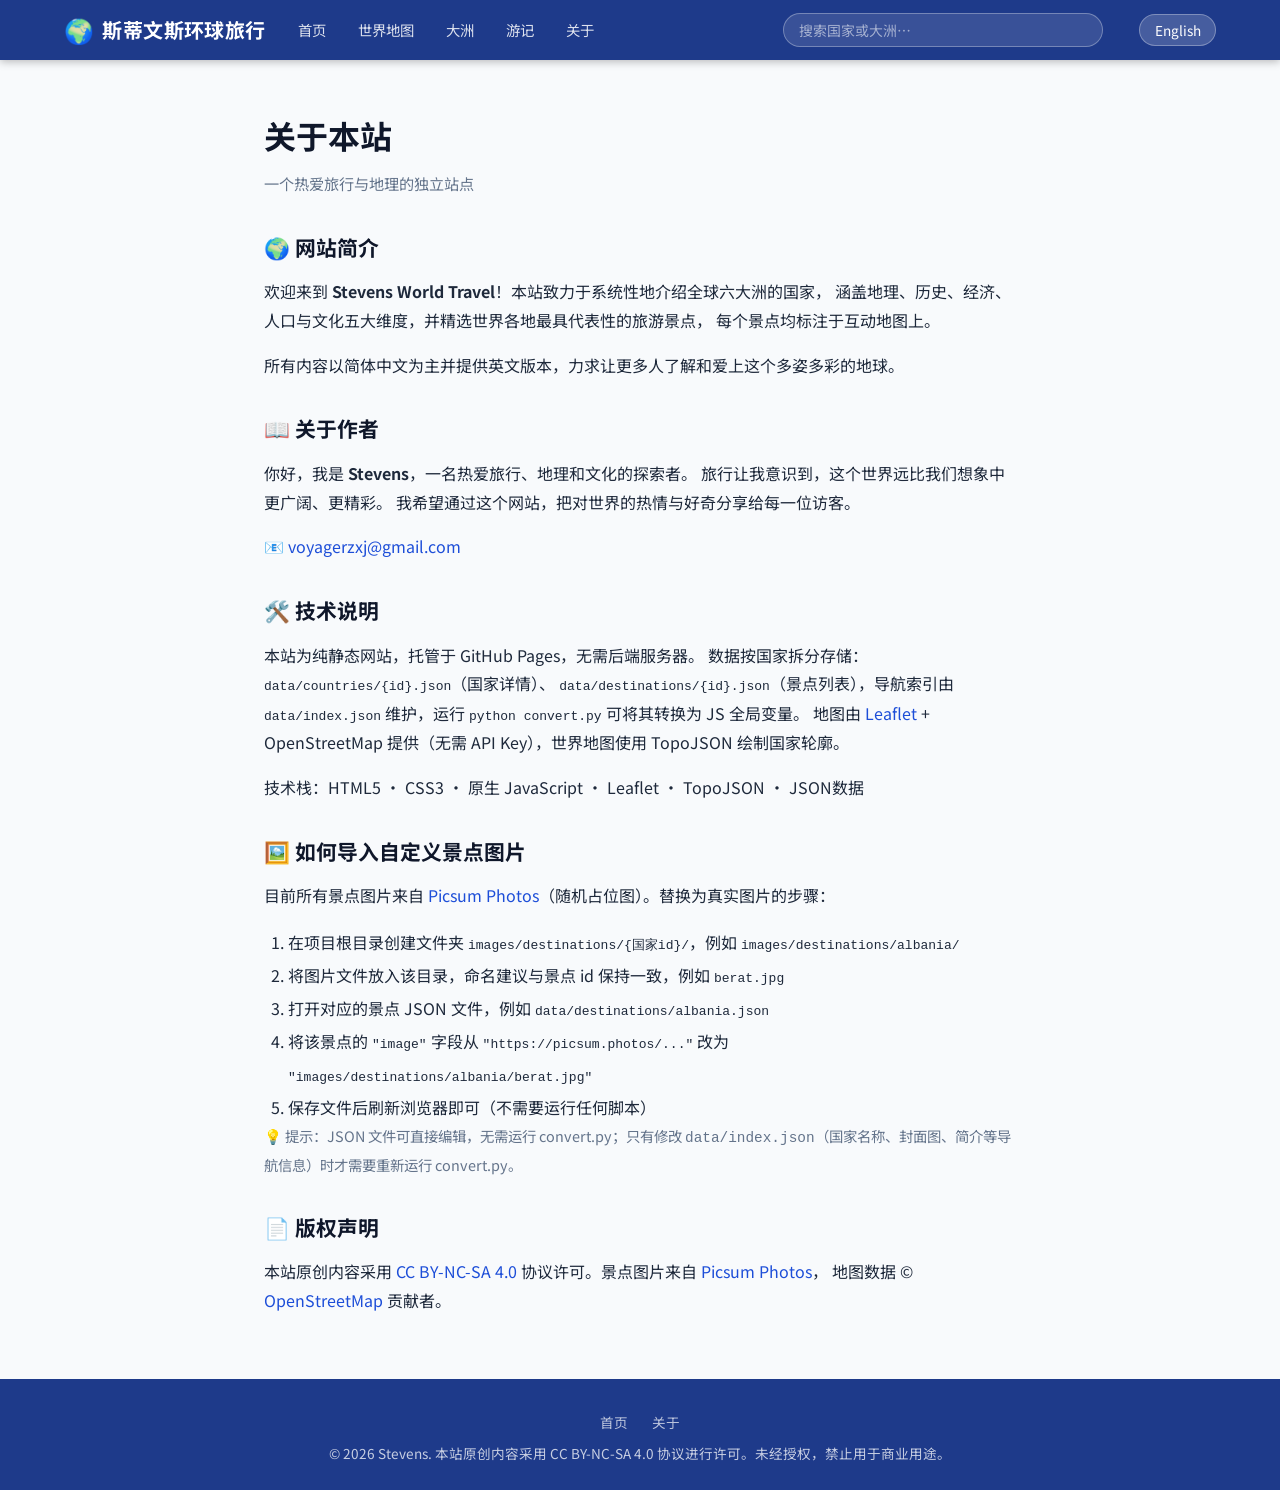
==== about.html @ 46a06a67 "Add Google Analytics 4 (G-HJWRL0D0HH) to all pages Co-Authored-By: Claude Sonnet 4.6 <noreply@anthro" ====
<!DOCTYPE html>
<html lang="zh-CN">
<head>
  <meta charset="UTF-8">
  <meta name="viewport" content="width=device-width, initial-scale=1.0">
  <title>关于 | About</title>
  <script async src="https://www.googletagmanager.com/gtag/js?id=G-HJWRL0D0HH"></script>
  <script>window.dataLayer=window.dataLayer||[];function gtag(){dataLayer.push(arguments);}gtag('js',new Date());gtag('config','G-HJWRL0D0HH');</script>
  <link rel="preconnect" href="https://fonts.googleapis.com">
  <link rel="preconnect" href="https://fonts.gstatic.com" crossorigin>
  <link href="https://fonts.googleapis.com/css2?family=Noto+Sans+SC:wght@400;600;700;800&display=swap" rel="stylesheet">
  <link rel="stylesheet" href="css/style.css">
</head>
<body data-page="about">

  <div id="site-header"></div>

  <main>
    <div id="about-content"></div>
  </main>

  <div id="site-footer"></div>

  <script src="data/index.js"></script>
  <script src="data/coords.js"></script>
  <script src="js/app.js"></script>
  <script>
  document.addEventListener('DOMContentLoaded', () => {
    const zh = localStorage.getItem('sv-lang') !== 'en';
    document.getElementById('about-content').innerHTML = zh ? `
      <div class="about-section">
        <img class="about-avatar"
             src="https://picsum.photos/seed/about-avatar/240/240"
             alt="Stevens" onerror="this.style.display='none'">
        <h1>关于本站</h1>
        <p style="color:#64748b;font-size:.95rem">一个热爱旅行与地理的独立站点</p>

        <h2>🌍 网站简介</h2>
        <p>欢迎来到 <strong>Stevens World Travel</strong>！本站致力于系统性地介绍全球六大洲的国家，
        涵盖地理、历史、经济、人口与文化五大维度，并精选世界各地最具代表性的旅游景点，
        每个景点均标注于互动地图上。</p>
        <p>所有内容以简体中文为主并提供英文版本，力求让更多人了解和爱上这个多姿多彩的地球。</p>

        <h2>📖 关于作者</h2>
        <p>你好，我是 <strong>Stevens</strong>，一名热爱旅行、地理和文化的探索者。
        旅行让我意识到，这个世界远比我们想象中更广阔、更精彩。
        我希望通过这个网站，把对世界的热情与好奇分享给每一位访客。</p>
        <p>📧 <a href="mailto:voyagerzxj@gmail.com" style="color:#1d4ed8">voyagerzxj@gmail.com</a></p>

        <h2>🛠️ 技术说明</h2>
        <p>本站为纯静态网站，托管于 GitHub Pages，无需后端服务器。
        数据按国家拆分存储：<code>data/countries/{id}.json</code>（国家详情）、
        <code>data/destinations/{id}.json</code>（景点列表），导航索引由
        <code>data/index.json</code> 维护，运行 <code>python convert.py</code>
        可将其转换为 JS 全局变量。
        地图由 <a href="https://leafletjs.com" target="_blank" style="color:#1d4ed8">Leaflet</a>
        + OpenStreetMap 提供（无需 API Key），世界地图使用 TopoJSON 绘制国家轮廓。</p>
        <p>技术栈：HTML5 · CSS3 · 原生 JavaScript · Leaflet · TopoJSON · JSON数据</p>

        <h2>🖼️ 如何导入自定义景点图片</h2>
        <p>目前所有景点图片来自 <a href="https://picsum.photos" target="_blank" style="color:#1d4ed8">Picsum Photos</a>（随机占位图）。替换为真实图片的步骤：</p>
        <ol style="padding-left:1.5rem;color:#1e293b;line-height:2">
          <li>在项目根目录创建文件夹 <code>images/destinations/{国家id}/</code>，例如 <code>images/destinations/albania/</code></li>
          <li>将图片文件放入该目录，命名建议与景点 id 保持一致，例如 <code>berat.jpg</code></li>
          <li>打开对应的景点 JSON 文件，例如 <code>data/destinations/albania.json</code></li>
          <li>将该景点的 <code>"image"</code> 字段从 <code>"https://picsum.photos/..."</code> 改为 <code>"images/destinations/albania/berat.jpg"</code></li>
          <li>保存文件后刷新浏览器即可（不需要运行任何脚本）</li>
        </ol>
        <p style="color:#64748b;font-size:.9rem">💡 提示：JSON 文件可直接编辑，无需运行 convert.py；只有修改 <code>data/index.json</code>（国家名称、封面图、简介等导航信息）时才需要重新运行 convert.py。</p>

        <h2>📄 版权声明</h2>
        <p>本站原创内容采用
        <a href="https://creativecommons.org/licenses/by-nc-sa/4.0/deed.zh" target="_blank" style="color:#1d4ed8">CC BY-NC-SA 4.0</a>
        协议许可。景点图片来自
        <a href="https://picsum.photos" target="_blank" style="color:#1d4ed8">Picsum Photos</a>，
        地图数据 © <a href="https://www.openstreetmap.org/copyright" target="_blank" style="color:#1d4ed8">OpenStreetMap</a> 贡献者。</p>
      </div>` : `
      <div class="about-section">
        <img class="about-avatar"
             src="https://picsum.photos/seed/about-avatar/240/240"
             alt="Stevens" onerror="this.style.display='none'">
        <h1>About This Site</h1>
        <p style="color:#64748b;font-size:.95rem">An independent site for travel and geography enthusiasts</p>

        <h2>🌍 About the Site</h2>
        <p>Welcome to <strong>Stevens World Travel</strong>! This site covers countries across all six continents,
        exploring geography, history, economy, demographics and culture, and curating iconic tourist destinations
        — each pinned on an interactive map.</p>
        <p>All content is in Simplified Chinese (default) with an English toggle.</p>

        <h2>📖 About the Author</h2>
        <p>Hi, I'm <strong>Stevens</strong>, passionate about travel, geography and world cultures.
        Through this site I hope to share my curiosity about the world with every visitor.</p>
        <p>📧 <a href="mailto:voyagerzxj@gmail.com" style="color:#1d4ed8">voyagerzxj@gmail.com</a></p>

        <h2>🛠️ Technical Notes</h2>
        <p>A fully static website on GitHub Pages. Data is split per country:
        <code>data/countries/{id}.json</code> (country detail) and
        <code>data/destinations/{id}.json</code> (destination lists).
        The navigation index lives in <code>data/index.json</code>; run
        <code>python convert.py</code> to regenerate <code>data/index.js</code>.
        Maps powered by <a href="https://leafletjs.com" target="_blank" style="color:#1d4ed8">Leaflet</a>
        + OpenStreetMap (no API key required). World map uses TopoJSON country polygons.</p>
        <p>Stack: HTML5 · CSS3 · Vanilla JS · Leaflet · TopoJSON · JSON data</p>

        <h2>🖼️ How to Add Custom Destination Images</h2>
        <p>Currently all images use <a href="https://picsum.photos" target="_blank" style="color:#1d4ed8">Picsum Photos</a> placeholders. To replace them:</p>
        <ol style="padding-left:1.5rem;color:#1e293b;line-height:2">
          <li>Create <code>images/destinations/{country-id}/</code>, e.g. <code>images/destinations/albania/</code></li>
          <li>Place image files there, named after the destination id, e.g. <code>berat.jpg</code></li>
          <li>Open the destination JSON file, e.g. <code>data/destinations/albania.json</code></li>
          <li>Change the <code>"image"</code> field from <code>"https://picsum.photos/..."</code> to <code>"images/destinations/albania/berat.jpg"</code></li>
          <li>Save and refresh — no script needed</li>
        </ol>
        <p style="color:#64748b;font-size:.9rem">💡 Tip: destination JSON files can be edited directly without running any script. Only <code>data/index.json</code> changes (country names, cover images, briefs) require re-running <code>python convert.py</code>.</p>

        <h2>📄 License</h2>
        <p>Original content licensed under
        <a href="https://creativecommons.org/licenses/by-nc-sa/4.0/" target="_blank" style="color:#1d4ed8">CC BY-NC-SA 4.0</a>.
        Images from <a href="https://picsum.photos" target="_blank" style="color:#1d4ed8">Picsum Photos</a>.
        Map data © <a href="https://www.openstreetmap.org/copyright" target="_blank" style="color:#1d4ed8">OpenStreetMap</a> contributors.</p>
      </div>`;
  });
  </script>
</body>
</html>
---- css/style.css ----
/* ============================
   CSS Custom Properties
   ============================ */
:root {
  --primary:    #1d4ed8;
  --primary-dk: #1e3a8a;
  --accent:     #f59e0b;
  --green:      #059669;
  --bg:         #f8fafc;
  --bg-card:    #ffffff;
  --text:       #0f172a;
  --text-muted: #64748b;
  --border:     #e2e8f0;
  --shadow:     0 2px 12px rgba(0,0,0,.08);
  --shadow-lg:  0 8px 32px rgba(0,0,0,.14);
  --radius:     12px;
  --radius-sm:  8px;
  --transition: .2s ease;
  --max-w:      1200px;
  --font-sans:  'Noto Sans SC', -apple-system, BlinkMacSystemFont, 'Segoe UI', sans-serif;
}

/* ============================
   Reset & Base
   ============================ */
*, *::before, *::after { box-sizing: border-box; margin: 0; padding: 0; }

html { scroll-behavior: smooth; }

body {
  font-family: var(--font-sans);
  background: var(--bg);
  color: var(--text);
  line-height: 1.7;
  min-height: 100vh;
  display: flex;
  flex-direction: column;
}

a { color: inherit; text-decoration: none; }

img { display: block; max-width: 100%; }

/* ============================
   Header & Nav
   ============================ */
.site-header {
  background: var(--primary-dk);
  color: #fff;
  position: sticky;
  top: 0;
  z-index: 1000;
  box-shadow: 0 2px 8px rgba(0,0,0,.25);
}

.nav-inner {
  max-width: var(--max-w);
  margin: 0 auto;
  padding: 0 1.5rem;
  height: 60px;
  display: flex;
  align-items: center;
  gap: 1.5rem;
}

.nav-logo {
  font-size: 1.25rem;
  font-weight: 700;
  letter-spacing: .02em;
  white-space: nowrap;
  display: flex;
  align-items: center;
  gap: .5rem;
}

.nav-logo .logo-icon { font-size: 1.5rem; }

.nav-links {
  display: flex;
  gap: 1rem;
  list-style: none;
  flex: 1;
}

.nav-links a {
  color: rgba(255,255,255,.85);
  font-size: .9rem;
  padding: .25rem .5rem;
  border-radius: 6px;
  transition: all var(--transition);
}

.nav-links a:hover { background: rgba(255,255,255,.15); color: #fff; }

.nav-actions { display: flex; align-items: center; gap: .75rem; margin-left: auto; }

.lang-btn {
  background: rgba(255,255,255,.18);
  border: 1px solid rgba(255,255,255,.3);
  color: #fff;
  padding: .3rem .9rem;
  border-radius: 20px;
  cursor: pointer;
  font-size: .85rem;
  font-family: var(--font-sans);
  transition: all var(--transition);
}

.lang-btn:hover { background: rgba(255,255,255,.3); }

/* ============================
   Main Content
   ============================ */
main { flex: 1; }

.container {
  max-width: var(--max-w);
  margin: 0 auto;
  padding: 0 1.5rem;
}

/* ============================
   Hero Banner
   ============================ */
.hero {
  position: relative;
  height: 480px;
  display: flex;
  align-items: center;
  justify-content: center;
  text-align: center;
  overflow: hidden;
  color: #fff;
}

.hero-img {
  position: absolute;
  inset: 0;
  width: 100%;
  height: 100%;
  object-fit: cover;
  filter: brightness(.55);
}

.hero-content {
  position: relative;
  z-index: 1;
  padding: 1rem 2rem;
}

.hero-content h1 {
  font-size: clamp(2rem, 5vw, 3.5rem);
  font-weight: 800;
  text-shadow: 0 2px 12px rgba(0,0,0,.4);
  margin-bottom: .5rem;
}

.hero-content p {
  font-size: clamp(1rem, 2vw, 1.25rem);
  opacity: .9;
  max-width: 680px;
  text-shadow: 0 1px 6px rgba(0,0,0,.4);
}

.hero-small { height: 320px; }
.hero-small .hero-content h1 { font-size: clamp(1.6rem, 4vw, 2.5rem); }

/* ============================
   Section Title
   ============================ */
.section { padding: 3rem 0; }
.section-title {
  font-size: 1.75rem;
  font-weight: 700;
  margin-bottom: 1.75rem;
  position: relative;
  padding-left: 1rem;
}
.section-title::before {
  content: '';
  position: absolute;
  left: 0; top: .2em;
  width: 4px; height: 1em;
  background: var(--primary);
  border-radius: 2px;
}

/* ============================
   Cards Grid
   ============================ */
.grid { display: grid; gap: 1.5rem; }
.grid-2 { grid-template-columns: repeat(auto-fill, minmax(280px, 1fr)); }
.grid-3 { grid-template-columns: repeat(auto-fill, minmax(320px, 1fr)); }
.grid-4 { grid-template-columns: repeat(auto-fill, minmax(240px, 1fr)); }

/* ============================
   Continent / Country Card
   ============================ */
.card {
  background: var(--bg-card);
  border-radius: var(--radius);
  overflow: hidden;
  box-shadow: var(--shadow);
  transition: transform var(--transition), box-shadow var(--transition);
  cursor: pointer;
  display: flex;
  flex-direction: column;
}

.card:hover {
  transform: translateY(-4px);
  box-shadow: var(--shadow-lg);
}

.card-img {
  width: 100%;
  height: 180px;
  object-fit: cover;
  background: #cbd5e1;
}

.card-body {
  padding: 1.1rem 1.25rem 1.25rem;
  flex: 1;
  display: flex;
  flex-direction: column;
  gap: .4rem;
}

.card-title {
  font-size: 1.15rem;
  font-weight: 700;
  display: flex;
  align-items: center;
  gap: .45rem;
}

.card-subtitle {
  font-size: .82rem;
  color: var(--text-muted);
}

.card-desc {
  font-size: .9rem;
  color: var(--text-muted);
  line-height: 1.6;
  flex: 1;
}

.card-stats {
  display: flex;
  gap: .75rem;
  flex-wrap: wrap;
  margin-top: .5rem;
}

.stat-badge {
  background: #eff6ff;
  color: var(--primary);
  font-size: .78rem;
  padding: .2rem .65rem;
  border-radius: 20px;
  font-weight: 600;
}

.card-footer {
  padding: .75rem 1.25rem;
  border-top: 1px solid var(--border);
  background: #f8fafc;
  font-size: .82rem;
  color: var(--primary);
  font-weight: 600;
  display: flex;
  align-items: center;
  justify-content: space-between;
}

.card-footer .arrow { transition: transform var(--transition); }
.card:hover .arrow { transform: translateX(4px); }

/* ============================
   Country Page Specifics
   ============================ */
.country-header {
  background: var(--primary-dk);
  color: #fff;
  padding: 2.5rem 0 2rem;
}

.country-header-inner {
  max-width: var(--max-w);
  margin: 0 auto;
  padding: 0 1.5rem;
}

.country-flag { font-size: 4rem; line-height: 1; margin-bottom: .5rem; }

.country-header h1 {
  font-size: 2.4rem;
  font-weight: 800;
  margin-bottom: .25rem;
}

.country-meta {
  display: flex;
  flex-wrap: wrap;
  gap: 1.5rem;
  margin-top: 1rem;
  font-size: .9rem;
  opacity: .85;
}

.country-meta span { display: flex; align-items: center; gap: .4rem; }

.quick-facts {
  display: grid;
  grid-template-columns: repeat(auto-fill, minmax(180px, 1fr));
  gap: 1rem;
  margin: 1.5rem 0 2rem;
}

.fact-item {
  background: var(--bg-card);
  border: 1px solid var(--border);
  border-radius: var(--radius-sm);
  padding: .9rem 1.1rem;
}

.fact-label {
  font-size: .75rem;
  color: var(--text-muted);
  text-transform: uppercase;
  letter-spacing: .05em;
  margin-bottom: .25rem;
}

.fact-value { font-size: .95rem; font-weight: 600; }

/* ============================
   Tabs
   ============================ */
.tabs { border-bottom: 2px solid var(--border); display: flex; gap: 0; flex-wrap: wrap; }

.tab-btn {
  background: none;
  border: none;
  border-bottom: 2px solid transparent;
  margin-bottom: -2px;
  padding: .75rem 1.25rem;
  font-size: .95rem;
  font-family: var(--font-sans);
  color: var(--text-muted);
  cursor: pointer;
  transition: all var(--transition);
  font-weight: 500;
}

.tab-btn:hover { color: var(--primary); }
.tab-btn.active { color: var(--primary); border-bottom-color: var(--primary); font-weight: 700; }

.tab-panel { display: none; padding: 2rem 0; }
.tab-panel.active { display: block; }

.info-text {
  font-size: 1.02rem;
  line-height: 1.85;
  color: #1e293b;
  max-width: 820px;
}

/* ============================
   Map
   ============================ */
.map-section { }

.map-container {
  height: 420px;
  border-radius: var(--radius);
  overflow: hidden;
  border: 1px solid var(--border);
  box-shadow: var(--shadow);
  background: #e8f4f8;
  isolation: isolate;
}

/* Leaflet popup tweak */
.leaflet-popup-content-wrapper {
  border-radius: 10px !important;
  box-shadow: 0 4px 16px rgba(0,0,0,.18) !important;
}

.leaflet-popup-content { margin: 10px 12px !important; }

@media (max-width: 600px) {
  .map-container { height: 280px; }
}

/* ============================
   Subdivision Grid
   ============================ */
.subdivision-grid { display: grid; grid-template-columns: repeat(auto-fill, minmax(150px, 1fr)); gap: 1rem; }

.sub-card {
  background: var(--bg-card);
  border: 1px solid var(--border);
  border-radius: var(--radius-sm);
  padding: 1rem;
  text-align: center;
  cursor: pointer;
  transition: all var(--transition);
}

.sub-card:hover { border-color: var(--primary); background: #eff6ff; transform: translateY(-2px); }
.sub-card .emoji { font-size: 2rem; display: block; margin-bottom: .5rem; }
.sub-card .sub-name { font-size: .9rem; font-weight: 600; }

/* ============================
   Destination Cards
   ============================ */
.dest-card {
  background: var(--bg-card);
  border-radius: var(--radius);
  overflow: hidden;
  box-shadow: var(--shadow);
  transition: transform var(--transition), box-shadow var(--transition);
  display: flex;
  flex-direction: column;
}

.dest-card:hover { transform: translateY(-4px); box-shadow: var(--shadow-lg); }

.dest-img {
  width: 100%;
  height: 200px;
  object-fit: cover;
  background: linear-gradient(135deg, #cbd5e1, #94a3b8);
}

.dest-body { padding: 1.1rem 1.25rem 1.25rem; flex: 1; display: flex; flex-direction: column; gap: .5rem; }

.dest-title { font-size: 1.1rem; font-weight: 700; }

.dest-location {
  font-size: .8rem;
  color: var(--primary);
  font-weight: 600;
  display: flex;
  align-items: center;
  gap: .3rem;
}

.dest-desc { font-size: .88rem; color: var(--text-muted); line-height: 1.65; flex: 1; }

.dest-tags { display: flex; flex-wrap: wrap; gap: .4rem; margin-top: auto; padding-top: .75rem; }

.tag {
  font-size: .75rem;
  background: #f0fdf4;
  color: var(--green);
  border: 1px solid #bbf7d0;
  padding: .15rem .55rem;
  border-radius: 20px;
  font-weight: 500;
}

/* ============================
   Filter Bar
   ============================ */
.filter-bar {
  display: flex;
  flex-wrap: wrap;
  gap: .6rem;
  padding: 1.25rem 0;
  border-bottom: 1px solid var(--border);
  margin-bottom: 1.75rem;
}

.filter-btn {
  background: var(--bg-card);
  border: 1px solid var(--border);
  color: var(--text);
  padding: .4rem 1rem;
  border-radius: 20px;
  cursor: pointer;
  font-size: .87rem;
  font-family: var(--font-sans);
  transition: all var(--transition);
}

.filter-btn:hover { border-color: var(--primary); color: var(--primary); }
.filter-btn.active { background: var(--primary); color: #fff; border-color: var(--primary); }

/* ============================
   CTA Buttons
   ============================ */
.btn {
  display: inline-flex;
  align-items: center;
  gap: .5rem;
  padding: .65rem 1.5rem;
  border-radius: 8px;
  font-size: .95rem;
  font-weight: 600;
  font-family: var(--font-sans);
  cursor: pointer;
  border: 2px solid transparent;
  transition: all var(--transition);
}

.btn-primary { background: var(--primary); color: #fff; }
.btn-primary:hover { background: var(--primary-dk); }

.btn-outline { background: transparent; color: var(--primary); border-color: var(--primary); }
.btn-outline:hover { background: var(--primary); color: #fff; }

.btn-accent { background: var(--accent); color: #fff; }
.btn-accent:hover { background: #d97706; }

/* ============================
   Breadcrumb
   ============================ */
.breadcrumb {
  display: flex;
  align-items: center;
  gap: .5rem;
  font-size: .87rem;
  color: var(--text-muted);
  padding: 1rem 0;
  flex-wrap: wrap;
}

.breadcrumb a { color: var(--primary); }
.breadcrumb a:hover { text-decoration: underline; }
.breadcrumb .sep { opacity: .5; }

/* ============================
   Stats Strip
   ============================ */
.stats-strip {
  background: var(--primary);
  color: #fff;
  padding: 2rem 0;
}

.stats-inner {
  max-width: var(--max-w);
  margin: 0 auto;
  padding: 0 1.5rem;
  display: flex;
  justify-content: center;
  gap: 4rem;
  flex-wrap: wrap;
  text-align: center;
}

.stat-item .num { font-size: 2.2rem; font-weight: 800; }
.stat-item .lbl { font-size: .9rem; opacity: .85; margin-top: .25rem; }

/* ============================
   About Page
   ============================ */
.about-section { max-width: 800px; margin: 0 auto; padding: 3rem 1.5rem; }
.about-avatar {
  width: 120px;
  height: 120px;
  border-radius: 50%;
  object-fit: cover;
  border: 4px solid var(--primary);
  margin-bottom: 1.5rem;
}
.about-section h1 { font-size: 2rem; margin-bottom: .5rem; }
.about-section h2 { font-size: 1.3rem; margin: 2rem 0 .75rem; }
.about-section p { margin-bottom: 1rem; color: #1e293b; line-height: 1.8; }

/* ============================
   Footer
   ============================ */
.site-footer {
  background: var(--primary-dk);
  color: rgba(255,255,255,.75);
  padding: 2rem 0;
  margin-top: auto;
}

.footer-inner {
  max-width: var(--max-w);
  margin: 0 auto;
  padding: 0 1.5rem;
  display: flex;
  flex-direction: column;
  align-items: center;
  gap: .5rem;
  text-align: center;
  font-size: .85rem;
}

.footer-links { display: flex; gap: 1.5rem; flex-wrap: wrap; justify-content: center; }
.footer-links a { color: rgba(255,255,255,.7); transition: color var(--transition); }
.footer-links a:hover { color: #fff; }

/* ============================
   Loading / Empty State
   ============================ */
.loading {
  display: flex;
  flex-direction: column;
  align-items: center;
  justify-content: center;
  padding: 4rem 1rem;
  color: var(--text-muted);
  gap: 1rem;
}

.spinner {
  width: 40px;
  height: 40px;
  border: 3px solid var(--border);
  border-top-color: var(--primary);
  border-radius: 50%;
  animation: spin .7s linear infinite;
}

@keyframes spin { to { transform: rotate(360deg); } }

.empty {
  text-align: center;
  padding: 4rem 1rem;
  color: var(--text-muted);
  font-size: 1.05rem;
}

/* ============================
   Utility
   ============================ */
.mt-1 { margin-top: .5rem; }
.mt-2 { margin-top: 1rem; }
.mt-3 { margin-top: 1.5rem; }
.mb-2 { margin-bottom: 1rem; }
.mb-3 { margin-bottom: 1.5rem; }
.flex { display: flex; }
.flex-wrap { flex-wrap: wrap; }
.gap-1 { gap: .5rem; }
.gap-2 { gap: 1rem; }
.items-center { align-items: center; }
.text-muted { color: var(--text-muted); }
.text-sm { font-size: .87rem; }
.font-bold { font-weight: 700; }
.hidden { display: none !important; }

/* ============================
   Search
   ============================ */
.nav-search {
  flex: 1;
  max-width: 320px;
  margin: 0 .75rem;
}

.search-wrap {
  position: relative;
}

.search-input {
  width: 100%;
  padding: .38rem .9rem;
  border-radius: 20px;
  border: 1px solid rgba(255,255,255,.3);
  background: rgba(255,255,255,.12);
  color: #fff;
  font-family: var(--font-sans);
  font-size: .87rem;
  outline: none;
  transition: all var(--transition);
}

.search-input::placeholder { color: rgba(255,255,255,.55); }
.search-input:focus {
  background: rgba(255,255,255,.22);
  border-color: rgba(255,255,255,.6);
}

.search-drop {
  display: none;
  position: absolute;
  top: calc(100% + 6px);
  left: 0;
  right: 0;
  background: #fff;
  border-radius: var(--radius-sm);
  box-shadow: var(--shadow-lg);
  overflow: hidden;
  z-index: 2000;
  border: 1px solid var(--border);
}

.search-drop.open { display: block; }

.search-item {
  display: flex;
  align-items: center;
  gap: .75rem;
  padding: .65rem 1rem;
  color: var(--text);
  text-decoration: none;
  transition: background var(--transition);
  border-bottom: 1px solid var(--border);
}

.search-item:last-child { border-bottom: none; }
.search-item:hover { background: #f0f4ff; }

.search-icon { font-size: 1.25rem; line-height: 1; flex-shrink: 0; }

.search-text { display: flex; flex-direction: column; gap: .1rem; }

.search-primary { font-size: .9rem; font-weight: 600; color: var(--text); }
.search-secondary { font-size: .77rem; color: var(--text-muted); }

.search-no-result { padding: .75rem 1rem; color: var(--text-muted); font-size: .87rem; }

/* Hero search */
.hero-search-wrap {
  margin-top: 1.5rem;
  max-width: 520px;
  margin-left: auto;
  margin-right: auto;
}

.hero-search .search-input {
  font-size: 1rem;
  padding: .65rem 1.25rem;
  background: rgba(255,255,255,.18);
  border: 2px solid rgba(255,255,255,.5);
}

.hero-search .search-input:focus {
  background: rgba(255,255,255,.28);
  border-color: rgba(255,255,255,.9);
}

.hero-search .search-drop {
  top: calc(100% + 8px);
}

/* ============================
   World Map
   ============================ */
.world-map-section {
  padding: 2.5rem 0 0;
}

.world-map-section .container { padding-bottom: 1rem; }

.world-map-container {
  width: 100%;
  height: 480px;
  background: #c8dff0;
  border-top: 1px solid var(--border);
  border-bottom: 1px solid var(--border);
  isolation: isolate;
}

.world-tooltip {
  background: var(--primary-dk) !important;
  color: #fff !important;
  border: none !important;
  font-family: var(--font-sans) !important;
  font-size: .9rem !important;
  padding: .3rem .7rem !important;
  border-radius: 6px !important;
  box-shadow: var(--shadow) !important;
}

.world-tooltip::before { display: none !important; }

.covered-country { cursor: pointer; }

@media (max-width: 768px) {
  .world-map-container { height: 300px; }
}

/* ============================
   Fetch Error
   ============================ */
.fetch-error {
  max-width: 480px;
  margin: 3rem auto;
  padding: 2rem;
  background: #fff7ed;
  border: 1px solid #fed7aa;
  border-radius: var(--radius);
  text-align: center;
}

.fetch-error-icon { font-size: 2.5rem; margin-bottom: .75rem; }
.fetch-error h3 { font-size: 1.15rem; margin-bottom: .75rem; color: #9a3412; }
.fetch-error p { font-size: .9rem; color: #7c2d12; margin-bottom: .5rem; }

.fetch-error code {
  display: block;
  background: #1e293b;
  color: #f0fdf4;
  padding: .65rem 1.25rem;
  border-radius: 6px;
  font-size: .9rem;
  margin: .75rem 0;
  letter-spacing: .02em;
  font-family: 'Courier New', monospace;
}

.fetch-error a { color: var(--primary); font-weight: 600; }

/* ============================
   Responsive
   ============================ */
@media (max-width: 768px) {
  .nav-links { display: none; }
  .hero { height: 320px; }
  .hero-small { height: 220px; }
  .grid-3, .grid-4 { grid-template-columns: 1fr 1fr; }
  .stats-inner { gap: 2rem; }
  .quick-facts { grid-template-columns: 1fr 1fr; }
  .country-header h1 { font-size: 1.75rem; }
}

@media (max-width: 480px) {
  .grid-2, .grid-3, .grid-4 { grid-template-columns: 1fr; }
  .quick-facts { grid-template-columns: 1fr 1fr; }
  .filter-bar { gap: .4rem; }
  .filter-btn { font-size: .8rem; padding: .35rem .8rem; }
}

/* ============================
   World Page Map
   ============================ */
.world-page-wrap {
  display: flex;
  flex-direction: column;
}

.world-page-map {
  width: 100%;
  height: calc(100vh - 380px);
  min-height: 480px;
  background: #c8dff0;
}

@media (max-width: 768px) {
  .world-page-map { height: 360px; min-height: 280px; }
}

/* ============================
   Continent Map
   ============================ */
.continent-map-container {
  height: 340px;
  border-radius: var(--radius);
  overflow: hidden;
  border: 1px solid var(--border);
  box-shadow: var(--shadow);
  background: #e8f4f8;
  isolation: isolate;
}

@media (max-width: 600px) {
  .continent-map-container { height: 240px; }
}

/* ============================
   Entry Cards (Homepage)
   ============================ */
.entry-cards {
  display: grid;
  grid-template-columns: 1fr 1fr;
  gap: 1.5rem;
}

@media (max-width: 640px) {
  .entry-cards { grid-template-columns: 1fr; }
}

.entry-card {
  display: flex;
  align-items: center;
  gap: 1.25rem;
  padding: 1.75rem;
  background: var(--bg-card);
  border-radius: var(--radius);
  box-shadow: var(--shadow);
  border: 2px solid transparent;
  transition: all var(--transition);
  text-decoration: none;
  color: inherit;
}

.entry-card:hover {
  border-color: var(--primary);
  transform: translateY(-3px);
  box-shadow: var(--shadow-lg);
}

.entry-card-icon { font-size: 3rem; line-height: 1; flex-shrink: 0; }

.entry-card-body { flex: 1; }

.entry-card-title { font-size: 1.2rem; font-weight: 700; margin-bottom: .35rem; }

.entry-card-desc { font-size: .87rem; color: var(--text-muted); line-height: 1.5; }

.entry-card-arrow {
  font-size: 1.5rem;
  color: var(--primary);
  transition: transform var(--transition);
  flex-shrink: 0;
}

.entry-card:hover .entry-card-arrow { transform: translateX(4px); }

/* ============================
   Journal List
   ============================ */
.journal-grid { display: flex; flex-direction: column; gap: 2rem; }

.journal-card {
  display: grid;
  grid-template-columns: 320px 1fr;
  background: var(--bg-card);
  border-radius: var(--radius);
  overflow: hidden;
  box-shadow: var(--shadow);
  transition: transform var(--transition), box-shadow var(--transition);
  color: inherit;
  text-decoration: none;
}

.journal-card:hover { transform: translateY(-3px); box-shadow: var(--shadow-lg); }

.journal-card-img { width: 100%; height: 100%; min-height: 200px; object-fit: cover; display: block; }

.journal-card-body {
  padding: 1.5rem 1.75rem;
  display: flex;
  flex-direction: column;
  gap: .6rem;
}

.journal-card-meta {
  display: flex;
  gap: 1rem;
  font-size: .82rem;
  color: var(--text-muted);
  flex-wrap: wrap;
}

.journal-card-title { font-size: 1.25rem; font-weight: 700; line-height: 1.4; }

.journal-card-excerpt {
  font-size: .9rem;
  color: var(--text-muted);
  line-height: 1.75;
  flex: 1;
  display: -webkit-box;
  -webkit-line-clamp: 3;
  -webkit-box-orient: vertical;
  overflow: hidden;
}

.journal-tags { display: flex; flex-wrap: wrap; gap: .4rem; }

.journal-tag {
  font-size: .75rem;
  background: #eff6ff;
  color: var(--primary);
  border: 1px solid #bfdbfe;
  padding: .2rem .6rem;
  border-radius: 20px;
  font-weight: 500;
}

.journal-read-more {
  font-size: .87rem;
  color: var(--primary);
  font-weight: 600;
  margin-top: .25rem;
}

@media (max-width: 720px) {
  .journal-card { grid-template-columns: 1fr; }
  .journal-card-img { height: 200px; min-height: unset; }
}

/* ============================
   Post Body (Journal Detail)
   ============================ */
.post-hero-meta {
  display: flex;
  gap: 1.25rem;
  font-size: .9rem;
  opacity: .85;
  margin-top: .5rem;
  flex-wrap: wrap;
}

.post-tags { display: flex; flex-wrap: wrap; gap: .5rem; padding: .5rem 0 1rem; }

.post-body { max-width: 760px; margin: 0 auto 4rem; }

.post-text {
  font-size: 1.04rem;
  line-height: 1.95;
  color: #1e293b;
  margin-bottom: 1.5rem;
}

.post-image {
  margin: 2rem 0;
  border-radius: var(--radius);
  overflow: hidden;
  box-shadow: var(--shadow);
}

.post-image img { width: 100%; max-height: 520px; object-fit: cover; display: block; }

.post-image figcaption {
  padding: .65rem 1rem;
  background: #f8fafc;
  font-size: .82rem;
  color: var(--text-muted);
  text-align: center;
  font-style: italic;
  border-top: 1px solid var(--border);
}

.post-gallery {
  display: grid;
  grid-template-columns: repeat(auto-fill, minmax(200px, 1fr));
  gap: 1rem;
  margin: 2rem 0;
}

.post-gallery figure { margin: 0; border-radius: var(--radius-sm); overflow: hidden; box-shadow: var(--shadow); }
.post-gallery img { width: 100%; height: 160px; object-fit: cover; display: block; }
.post-gallery figcaption { padding: .4rem .7rem; font-size: .75rem; color: var(--text-muted); text-align: center; background: #f8fafc; font-style: italic; }

.post-tip {
  background: #fffbeb;
  border: 1px solid #fde68a;
  border-left: 4px solid var(--accent);
  border-radius: var(--radius-sm);
  padding: 1rem 1.25rem;
  margin: 1.75rem 0;
}

.post-tip-label { font-weight: 700; color: #92400e; margin-bottom: .4rem; font-size: .9rem; }
.post-tip p { margin: 0; font-size: .93rem; color: #78350f; line-height: 1.75; }

.post-quote {
  border-left: 4px solid var(--primary);
  padding: .85rem 1.5rem;
  margin: 1.75rem 0;
  color: #475569;
  font-style: italic;
  font-size: 1.05rem;
  line-height: 1.85;
  background: #f0f4ff;
  border-radius: 0 var(--radius-sm) var(--radius-sm) 0;
}

@media (max-width: 600px) {
  .post-gallery { grid-template-columns: 1fr 1fr; }
  .post-gallery img { height: 130px; }
}

/* ============================
   Destination Modal
   ============================ */
.dest-modal-overlay {
  position: fixed;
  inset: 0;
  background: rgba(0, 0, 0, .6);
  z-index: 3000;
  display: none;
  align-items: center;
  justify-content: center;
  padding: 1rem;
  animation: dmFadeIn .18s ease;
}

@keyframes dmFadeIn { from { opacity: 0; } to { opacity: 1; } }

.dest-modal {
  background: #fff;
  border-radius: var(--radius);
  overflow: hidden;
  max-width: 540px;
  width: 100%;
  max-height: 88vh;
  overflow-y: auto;
  position: relative;
  box-shadow: 0 24px 64px rgba(0, 0, 0, .35);
  animation: dmSlideUp .18s ease;
}

@keyframes dmSlideUp {
  from { transform: translateY(18px); opacity: 0; }
  to   { transform: translateY(0);    opacity: 1; }
}

.dest-modal-close {
  position: absolute;
  top: .75rem;
  right: .75rem;
  width: 32px;
  height: 32px;
  border-radius: 50%;
  border: none;
  background: rgba(0, 0, 0, .45);
  color: #fff;
  font-size: 1rem;
  line-height: 1;
  cursor: pointer;
  display: flex;
  align-items: center;
  justify-content: center;
  z-index: 10;
  transition: background var(--transition);
}

.dest-modal-close:hover { background: rgba(0, 0, 0, .75); }

.dest-modal-img {
  width: 100%;
  height: 260px;
  object-fit: cover;
  display: block;
  background: #cbd5e1;
}

.dest-modal-body { padding: 1.4rem 1.5rem 1.75rem; }

.dest-modal-title {
  font-size: 1.35rem;
  font-weight: 700;
  line-height: 1.35;
  margin-bottom: .4rem;
}

.dest-modal-loc {
  font-size: .85rem;
  color: var(--primary);
  font-weight: 600;
  margin-bottom: .9rem;
}

.dest-modal-desc {
  font-size: .95rem;
  line-height: 1.8;
  color: #1e293b;
  margin-bottom: 1rem;
}

.dest-modal-tags { display: flex; flex-wrap: wrap; gap: .4rem; }

/* modal enriched sections */
.dest-modal-section { margin: 1rem 0 .6rem; }
.dest-modal-section-label,
.dest-modal-tip-label {
  font-size: .75rem;
  font-weight: 700;
  text-transform: uppercase;
  letter-spacing: .06em;
  color: #64748b;
  margin-bottom: .45rem;
}
.dest-modal-hl {
  margin: 0;
  padding-left: 1.2rem;
  color: #334155;
  font-size: .9rem;
  line-height: 1.7;
}
.dest-modal-facts {
  display: flex;
  flex-direction: column;
  gap: .4rem;
  margin: .8rem 0;
  background: #f8fafc;
  border-radius: .6rem;
  padding: .75rem 1rem;
}
.dest-modal-fact {
  display: flex;
  align-items: baseline;
  gap: .5rem;
  font-size: .875rem;
  color: #334155;
}
.dest-modal-fact-label {
  font-weight: 600;
  white-space: nowrap;
  color: #475569;
  min-width: 7rem;
}
.dest-modal-tip-box {
  background: #fffbeb;
  border-left: 3px solid #f59e0b;
  border-radius: 0 .5rem .5rem 0;
  padding: .75rem 1rem;
  margin: .8rem 0;
  font-size: .875rem;
  color: #78350f;
  line-height: 1.6;
}
.dest-modal-tip-label {
  color: #b45309;
  margin-bottom: .35rem;
}

/* make dest-card show pointer so it feels clickable */
.dest-card[data-dest-id] { cursor: pointer; }

@media (max-width: 600px) {
  .dest-modal-img { height: 200px; }
  .dest-modal-body { padding: 1.1rem 1.2rem 1.4rem; }
}
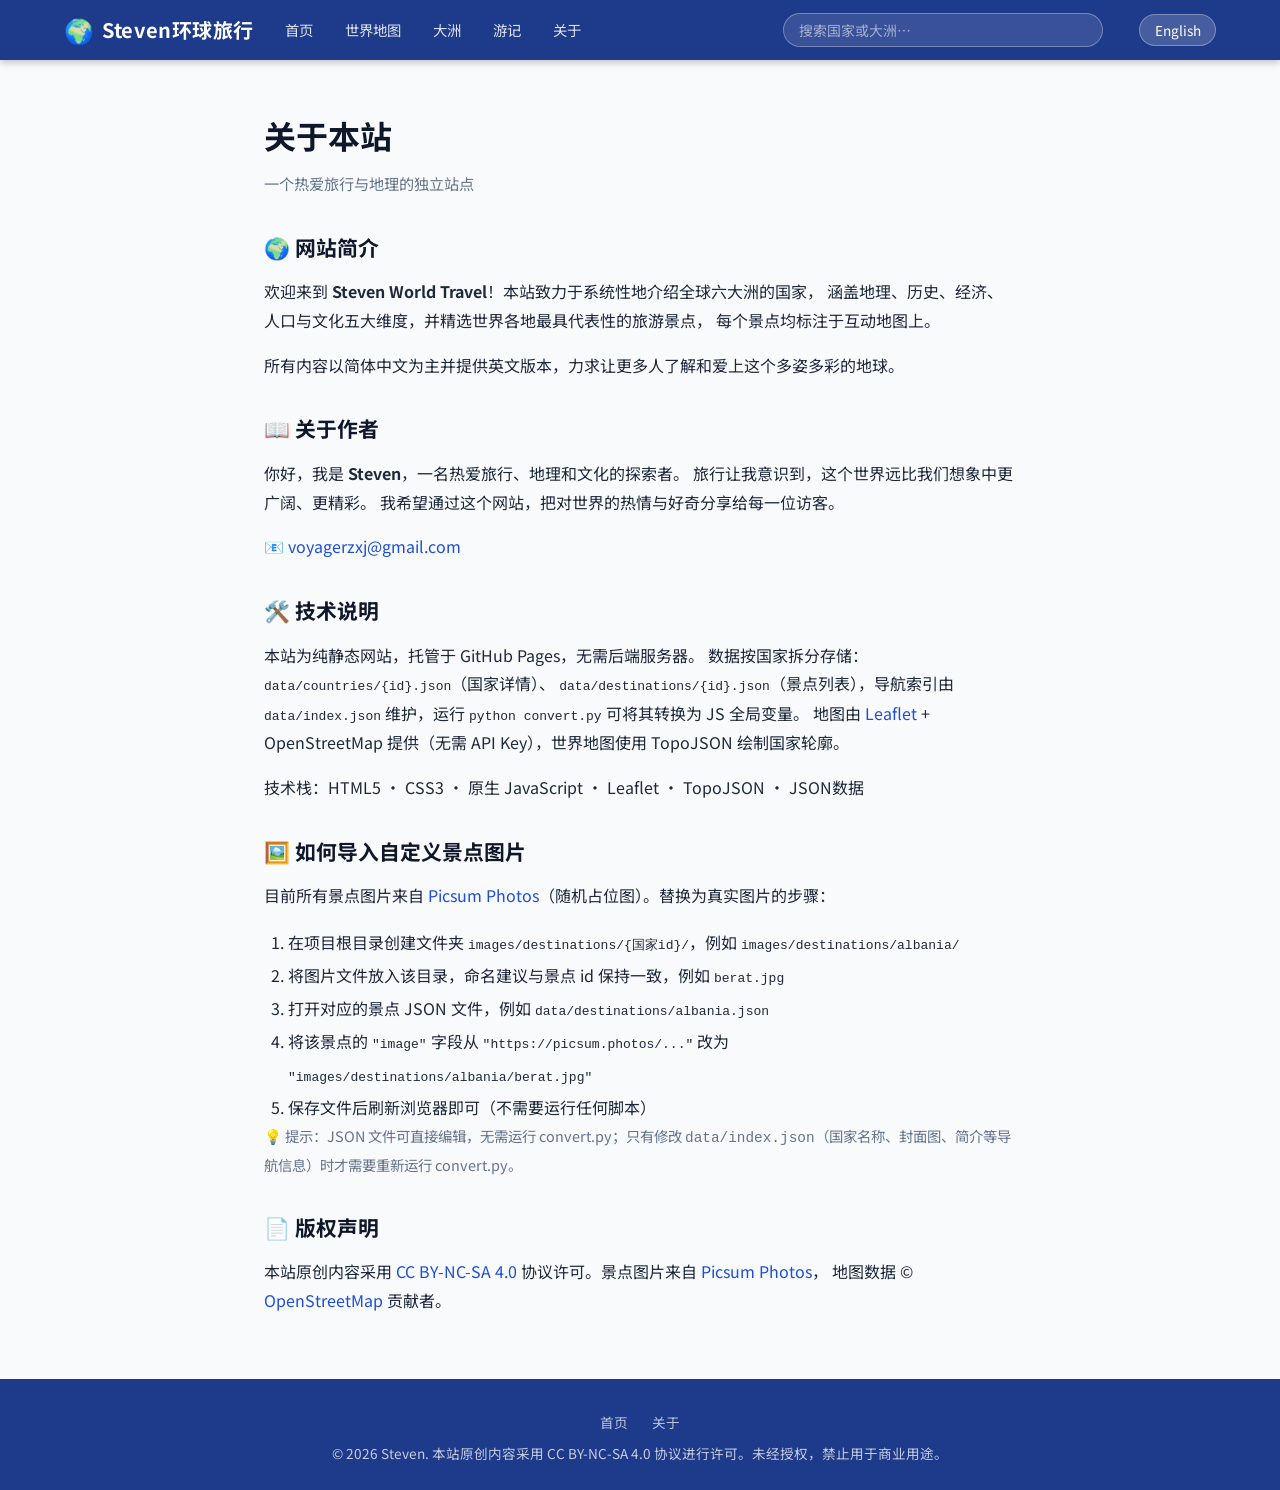
==== commit 9a2317ee: "Rename site to Steven World Travel / Steven环球旅行, add favicon - Renamed 'Stevens' → 'Steven' across a" ====
--- a/about.html
+++ b/about.html
@@ -3,9 +3,16 @@
 <head>
   <meta charset="UTF-8">
   <meta name="viewport" content="width=device-width, initial-scale=1.0">
-  <title>关于 | About</title>
+  <title>关于 | Steven环球旅行</title>
+  <link rel="icon" type="image/svg+xml" href="favicon.svg">
+  <!-- Google tag (gtag.js) -->
   <script async src="https://www.googletagmanager.com/gtag/js?id=G-HJWRL0D0HH"></script>
-  <script>window.dataLayer=window.dataLayer||[];function gtag(){dataLayer.push(arguments);}gtag('js',new Date());gtag('config','G-HJWRL0D0HH');</script>
+  <script>
+    window.dataLayer = window.dataLayer || [];
+    function gtag(){dataLayer.push(arguments);}
+    gtag('js', new Date());
+    gtag('config', 'G-HJWRL0D0HH');
+  </script>
   <link rel="preconnect" href="https://fonts.googleapis.com">
   <link rel="preconnect" href="https://fonts.gstatic.com" crossorigin>
   <link href="https://fonts.googleapis.com/css2?family=Noto+Sans+SC:wght@400;600;700;800&display=swap" rel="stylesheet">
@@ -31,18 +38,18 @@
       <div class="about-section">
         <img class="about-avatar"
              src="https://picsum.photos/seed/about-avatar/240/240"
-             alt="Stevens" onerror="this.style.display='none'">
+             alt="Steven" onerror="this.style.display='none'">
         <h1>关于本站</h1>
         <p style="color:#64748b;font-size:.95rem">一个热爱旅行与地理的独立站点</p>
 
         <h2>🌍 网站简介</h2>
-        <p>欢迎来到 <strong>Stevens World Travel</strong>！本站致力于系统性地介绍全球六大洲的国家，
+        <p>欢迎来到 <strong>Steven World Travel</strong>！本站致力于系统性地介绍全球六大洲的国家，
         涵盖地理、历史、经济、人口与文化五大维度，并精选世界各地最具代表性的旅游景点，
         每个景点均标注于互动地图上。</p>
         <p>所有内容以简体中文为主并提供英文版本，力求让更多人了解和爱上这个多姿多彩的地球。</p>
 
         <h2>📖 关于作者</h2>
-        <p>你好，我是 <strong>Stevens</strong>，一名热爱旅行、地理和文化的探索者。
+        <p>你好，我是 <strong>Steven</strong>，一名热爱旅行、地理和文化的探索者。
         旅行让我意识到，这个世界远比我们想象中更广阔、更精彩。
         我希望通过这个网站，把对世界的热情与好奇分享给每一位访客。</p>
         <p>📧 <a href="mailto:voyagerzxj@gmail.com" style="color:#1d4ed8">voyagerzxj@gmail.com</a></p>
@@ -78,18 +85,18 @@
       <div class="about-section">
         <img class="about-avatar"
              src="https://picsum.photos/seed/about-avatar/240/240"
-             alt="Stevens" onerror="this.style.display='none'">
+             alt="Steven" onerror="this.style.display='none'">
         <h1>About This Site</h1>
         <p style="color:#64748b;font-size:.95rem">An independent site for travel and geography enthusiasts</p>
 
         <h2>🌍 About the Site</h2>
-        <p>Welcome to <strong>Stevens World Travel</strong>! This site covers countries across all six continents,
+        <p>Welcome to <strong>Steven World Travel</strong>! This site covers countries across all six continents,
         exploring geography, history, economy, demographics and culture, and curating iconic tourist destinations
         — each pinned on an interactive map.</p>
         <p>All content is in Simplified Chinese (default) with an English toggle.</p>
 
         <h2>📖 About the Author</h2>
-        <p>Hi, I'm <strong>Stevens</strong>, passionate about travel, geography and world cultures.
+        <p>Hi, I'm <strong>Steven</strong>, passionate about travel, geography and world cultures.
         Through this site I hope to share my curiosity about the world with every visitor.</p>
         <p>📧 <a href="mailto:voyagerzxj@gmail.com" style="color:#1d4ed8">voyagerzxj@gmail.com</a></p>
 
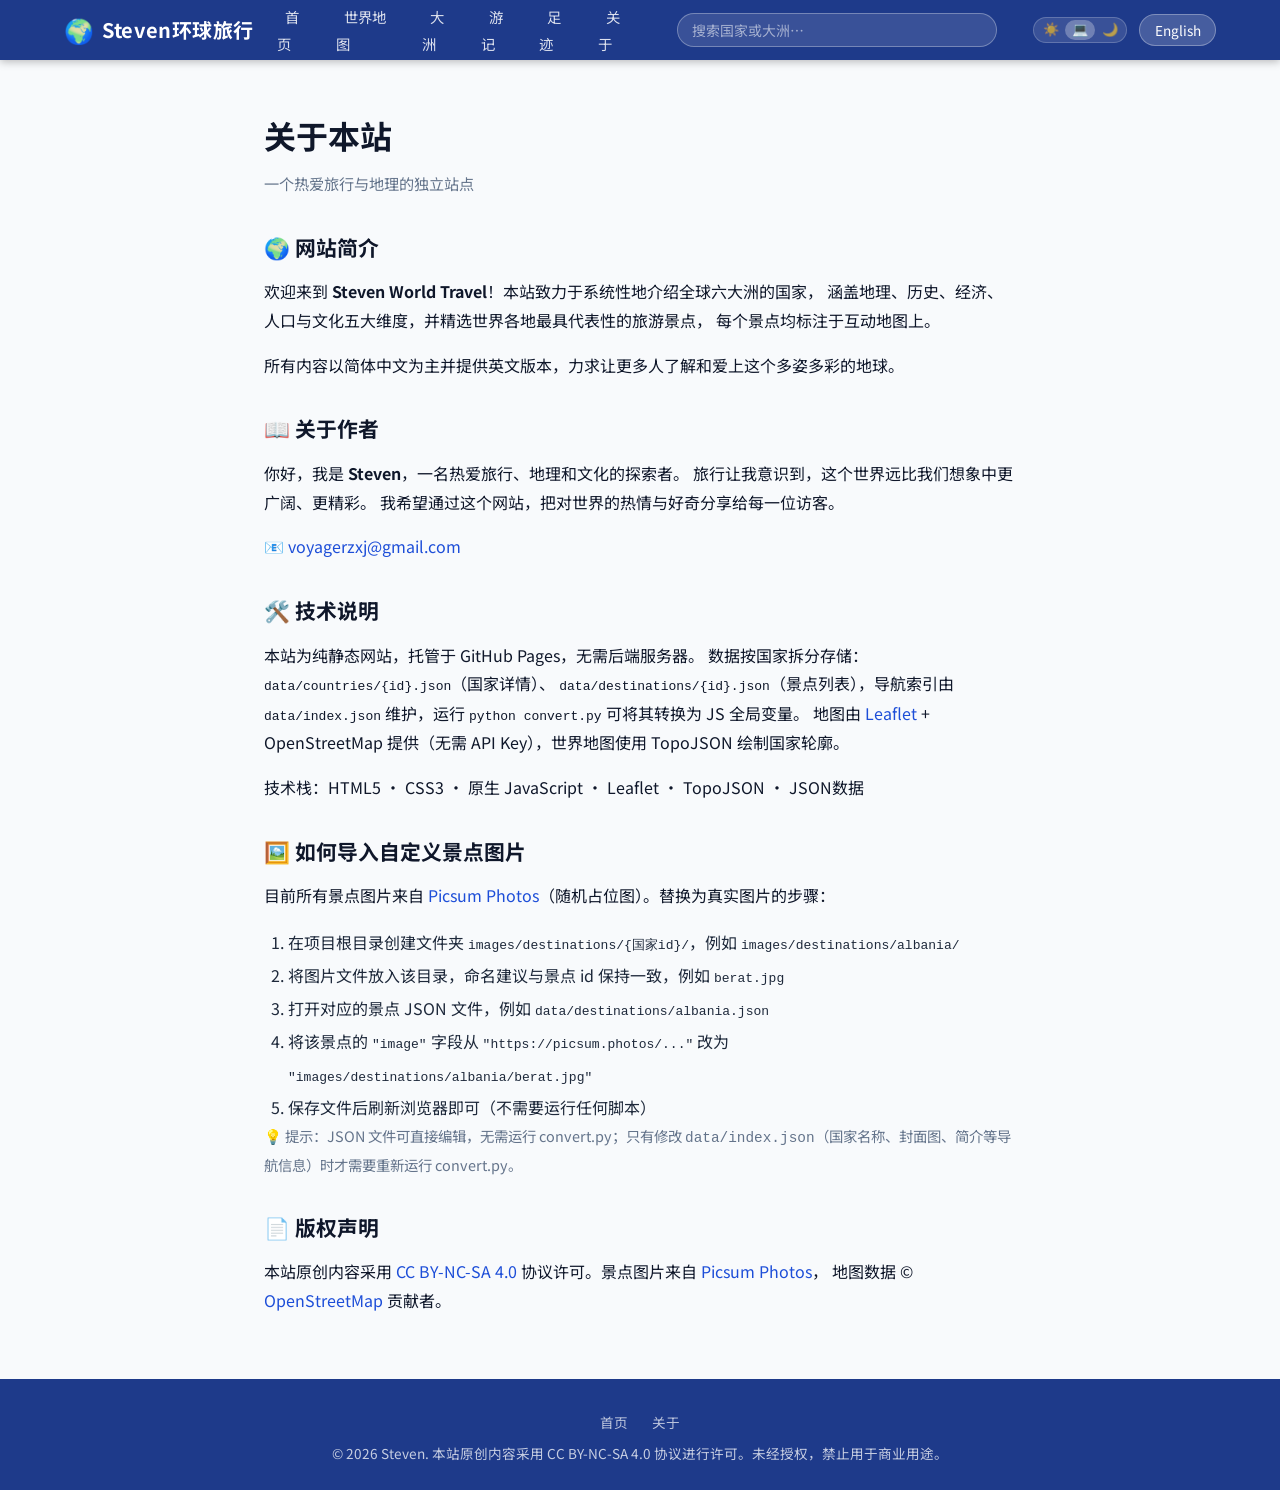
==== commit cca422a6: "Add dark/light/system theme switcher - CSS: [data-theme="dark"] variable block (bg, text, border, sh" ====
--- a/about.html
+++ b/about.html
@@ -17,6 +17,7 @@
   <link rel="preconnect" href="https://fonts.gstatic.com" crossorigin>
   <link href="https://fonts.googleapis.com/css2?family=Noto+Sans+SC:wght@400;600;700;800&display=swap" rel="stylesheet">
   <link rel="stylesheet" href="css/style.css">
+  <script>!function(){var t=localStorage.getItem('sv-theme');document.documentElement.setAttribute('data-theme',t==='dark'?'dark':t==='light'?'light':window.matchMedia('(prefers-color-scheme:dark)').matches?'dark':'light')}();</script>
 </head>
 <body data-page="about">
 
--- a/css/style.css
+++ b/css/style.css
@@ -21,6 +21,21 @@
 }
 
 /* ============================
+   Dark Theme
+   ============================ */
+[data-theme="dark"] {
+  --bg:         #0f172a;
+  --bg-card:    #1e293b;
+  --text:       #e2e8f0;
+  --text-muted: #94a3b8;
+  --border:     #334155;
+  --shadow:     0 2px 12px rgba(0,0,0,.45);
+  --shadow-lg:  0 8px 32px rgba(0,0,0,.65);
+  --primary:    #3b82f6;
+  --primary-dk: #1d4ed8;
+}
+
+/* ============================
    Reset & Base
    ============================ */
 *, *::before, *::after { box-sizing: border-box; margin: 0; padding: 0; }
@@ -266,7 +281,7 @@
 .card-footer {
   padding: .75rem 1.25rem;
   border-top: 1px solid var(--border);
-  background: #f8fafc;
+  background: var(--bg);
   font-size: .82rem;
   color: var(--primary);
   font-weight: 600;
@@ -364,7 +379,7 @@
 .info-text {
   font-size: 1.02rem;
   line-height: 1.85;
-  color: #1e293b;
+  color: var(--text);
   max-width: 820px;
 }
 
@@ -570,7 +585,7 @@
 }
 .about-section h1 { font-size: 2rem; margin-bottom: .5rem; }
 .about-section h2 { font-size: 1.3rem; margin: 2rem 0 .75rem; }
-.about-section p { margin-bottom: 1rem; color: #1e293b; line-height: 1.8; }
+.about-section p { margin-bottom: 1rem; color: var(--text); line-height: 1.8; }
 
 /* ============================
    Footer
@@ -685,7 +700,7 @@
   top: calc(100% + 6px);
   left: 0;
   right: 0;
-  background: #fff;
+  background: var(--bg-card);
   border-radius: var(--radius-sm);
   box-shadow: var(--shadow-lg);
   overflow: hidden;
@@ -1008,7 +1023,7 @@
 .post-text {
   font-size: 1.04rem;
   line-height: 1.95;
-  color: #1e293b;
+  color: var(--text);
   margin-bottom: 1.5rem;
 }
 
@@ -1023,7 +1038,7 @@
 
 .post-image figcaption {
   padding: .65rem 1rem;
-  background: #f8fafc;
+  background: var(--bg);
   font-size: .82rem;
   color: var(--text-muted);
   text-align: center;
@@ -1040,7 +1055,7 @@
 
 .post-gallery figure { margin: 0; border-radius: var(--radius-sm); overflow: hidden; box-shadow: var(--shadow); }
 .post-gallery img { width: 100%; height: 160px; object-fit: cover; display: block; }
-.post-gallery figcaption { padding: .4rem .7rem; font-size: .75rem; color: var(--text-muted); text-align: center; background: #f8fafc; font-style: italic; }
+.post-gallery figcaption { padding: .4rem .7rem; font-size: .75rem; color: var(--text-muted); text-align: center; background: var(--bg); font-style: italic; }
 
 .post-tip {
   background: #fffbeb;
@@ -1058,7 +1073,7 @@
   border-left: 4px solid var(--primary);
   padding: .85rem 1.5rem;
   margin: 1.75rem 0;
-  color: #475569;
+  color: var(--text-muted);
   font-style: italic;
   font-size: 1.05rem;
   line-height: 1.85;
@@ -1089,7 +1104,7 @@
 @keyframes dmFadeIn { from { opacity: 0; } to { opacity: 1; } }
 
 .dest-modal {
-  background: #fff;
+  background: var(--bg-card);
   border-radius: var(--radius);
   overflow: hidden;
   max-width: 540px;
@@ -1155,7 +1170,7 @@
 .dest-modal-desc {
   font-size: .95rem;
   line-height: 1.8;
-  color: #1e293b;
+  color: var(--text);
   margin-bottom: 1rem;
 }
 
@@ -1169,13 +1184,13 @@
   font-weight: 700;
   text-transform: uppercase;
   letter-spacing: .06em;
-  color: #64748b;
+  color: var(--text-muted);
   margin-bottom: .45rem;
 }
 .dest-modal-hl {
   margin: 0;
   padding-left: 1.2rem;
-  color: #334155;
+  color: var(--text-muted);
   font-size: .9rem;
   line-height: 1.7;
 }
@@ -1184,7 +1199,7 @@
   flex-direction: column;
   gap: .4rem;
   margin: .8rem 0;
-  background: #f8fafc;
+  background: var(--bg);
   border-radius: .6rem;
   padding: .75rem 1rem;
 }
@@ -1193,12 +1208,12 @@
   align-items: baseline;
   gap: .5rem;
   font-size: .875rem;
-  color: #334155;
+  color: var(--text-muted);
 }
 .dest-modal-fact-label {
   font-weight: 600;
   white-space: nowrap;
-  color: #475569;
+  color: var(--text-muted);
   min-width: 7rem;
 }
 .dest-modal-tip-box {
@@ -1223,3 +1238,273 @@
   .dest-modal-img { height: 200px; }
   .dest-modal-body { padding: 1.1rem 1.2rem 1.4rem; }
 }
+
+/* ============================
+   Back to Top Button
+   ============================ */
+.back-to-top {
+  position: fixed;
+  bottom: 2rem;
+  right: 2rem;
+  width: 44px;
+  height: 44px;
+  border-radius: 50%;
+  background: var(--primary);
+  color: #fff;
+  border: none;
+  font-size: 1.2rem;
+  cursor: pointer;
+  box-shadow: 0 4px 12px rgba(0,0,0,.25);
+  opacity: 0;
+  visibility: hidden;
+  transform: translateY(8px);
+  transition: opacity .25s, visibility .25s, transform .25s;
+  z-index: 999;
+  display: flex;
+  align-items: center;
+  justify-content: center;
+}
+.back-to-top.visible {
+  opacity: 1;
+  visibility: visible;
+  transform: translateY(0);
+}
+.back-to-top:hover { background: var(--primary-dk); }
+
+/* ============================
+   Share Bar
+   ============================ */
+.share-bar {
+  display: flex;
+  align-items: center;
+  gap: .6rem;
+  flex-wrap: wrap;
+  padding: 1.25rem 0;
+  border-top: 1px solid var(--border);
+  border-bottom: 1px solid var(--border);
+  margin: 2rem 0 1.5rem;
+}
+.share-label {
+  font-size: .85rem;
+  font-weight: 600;
+  color: var(--text-muted);
+  margin-right: .25rem;
+}
+.share-btn {
+  display: inline-flex;
+  align-items: center;
+  padding: .35rem .85rem;
+  border-radius: 99px;
+  font-size: .82rem;
+  font-weight: 600;
+  cursor: pointer;
+  text-decoration: none;
+  border: none;
+  transition: opacity .15s, transform .15s;
+}
+.share-btn:hover { opacity: .85; transform: translateY(-1px); }
+.share-wechat { background: #07c160; color: #fff; }
+.share-xhs    { background: #ff2442; color: #fff; }
+.share-weibo  { background: #e6162d; color: #fff; }
+.share-x      { background: #000;    color: #fff; }
+.share-copy   { background: #f1f5f9; color: #334155; }
+
+/* Share modal (WeChat QR / XHS tip) */
+.share-modal-overlay {
+  position: fixed;
+  inset: 0;
+  background: rgba(0,0,0,.5);
+  display: flex;
+  align-items: center;
+  justify-content: center;
+  z-index: 4000;
+}
+.share-modal {
+  background: var(--bg-card);
+  border-radius: 1rem;
+  padding: 2rem 2rem 1.75rem;
+  text-align: center;
+  max-width: 280px;
+  width: 90%;
+  position: relative;
+  box-shadow: 0 20px 60px rgba(0,0,0,.2);
+}
+.share-modal-close {
+  position: absolute;
+  top: .75rem;
+  right: .75rem;
+  background: #f1f5f9;
+  border: none;
+  border-radius: 50%;
+  width: 28px;
+  height: 28px;
+  cursor: pointer;
+  font-size: .85rem;
+  color: var(--text-muted);
+}
+.share-modal-icon  { font-size: 2.5rem; margin-bottom: .5rem; }
+.share-modal-title { font-weight: 700; font-size: 1.05rem; margin-bottom: 1rem; color: var(--text); }
+.share-modal-qr    { width: 180px; height: 180px; border-radius: .5rem; border: 1px solid var(--border); }
+.share-modal-tip   { margin-top: .9rem; font-size: .82rem; color: var(--text-muted); line-height: 1.6; }
+
+/* ============================
+   Comment Section
+   ============================ */
+.comment-section { max-width: 760px; margin: 0 auto; }
+
+/* ============================
+   Footprint Page
+   ============================ */
+.fp-country-grid {
+  display: flex;
+  flex-wrap: wrap;
+  gap: .5rem;
+  margin-top: .75rem;
+}
+.fp-country-chip {
+  display: inline-flex;
+  align-items: center;
+  gap: .35rem;
+  padding: .4rem .9rem;
+  border-radius: 99px;
+  font-size: .88rem;
+  font-weight: 600;
+  text-decoration: none;
+  transition: transform .15s, box-shadow .15s;
+}
+.fp-country-chip:hover { transform: translateY(-2px); box-shadow: 0 4px 10px rgba(0,0,0,.12); }
+.fp-country-chip.visited  { background: #dbeafe; color: #1e40af; border: 1px solid #bfdbfe; }
+.fp-country-chip.wishlist { background: #fef3c7; color: #92400e; border: 1px solid #fde68a; }
+
+/* ============================
+   Cuisine Section
+   ============================ */
+.cuisine-grid {
+  display: grid;
+  grid-template-columns: repeat(auto-fill, minmax(200px, 1fr));
+  gap: 1rem;
+  margin-top: .75rem;
+}
+.cuisine-card {
+  background: var(--bg);
+  border: 1px solid var(--border);
+  border-radius: var(--radius);
+  padding: 1rem;
+  transition: box-shadow .2s, transform .2s;
+}
+.cuisine-card:hover { box-shadow: var(--shadow); transform: translateY(-3px); }
+.cuisine-emoji { font-size: 2rem; margin-bottom: .4rem; }
+.cuisine-name  { font-weight: 700; font-size: .95rem; color: var(--text); margin-bottom: .3rem; }
+.cuisine-desc  { font-size: .82rem; color: var(--text-muted); line-height: 1.55; }
+
+/* ============================
+   Best Time Section
+   ============================ */
+.besttime-grid {
+  display: flex;
+  gap: 4px;
+  margin: .75rem 0 .5rem;
+  flex-wrap: wrap;
+}
+.besttime-month {
+  flex: 1;
+  min-width: 44px;
+  text-align: center;
+  padding: .55rem .25rem;
+  border-radius: .4rem;
+  font-size: .75rem;
+  font-weight: 600;
+}
+.bt-opt     { background: #dcfce7; color: #166534; }
+.bt-good    { background: #fef9c3; color: #854d0e; }
+.bt-avoid   { background: #fee2e2; color: #991b1b; }
+.bt-neutral { background: #f1f5f9; color: #94a3b8; }
+.besttime-legend {
+  display: flex;
+  align-items: center;
+  gap: .85rem;
+  font-size: .8rem;
+  color: var(--text-muted);
+  margin-bottom: .5rem;
+  flex-wrap: wrap;
+}
+.bt-dot {
+  display: inline-block;
+  width: 10px;
+  height: 10px;
+  border-radius: 50%;
+  margin-right: .25rem;
+}
+.bt-dot.bt-opt   { background: #4ade80; }
+.bt-dot.bt-good  { background: #facc15; }
+.bt-dot.bt-avoid { background: #f87171; }
+.besttime-note {
+  font-size: .87rem;
+  color: var(--text-muted);
+  line-height: 1.65;
+  margin-top: .5rem;
+  background: var(--bg);
+  border-left: 3px solid var(--primary);
+  padding: .6rem .9rem;
+  border-radius: 0 .4rem .4rem 0;
+}
+
+@media (max-width: 600px) {
+  .back-to-top { bottom: 1.2rem; right: 1.2rem; }
+  .besttime-month { min-width: 28px; font-size: .65rem; padding: .4rem .1rem; }
+  .cuisine-grid { grid-template-columns: 1fr 1fr; }
+}
+
+/* ============================
+   Theme Toggle (nav)
+   ============================ */
+.theme-toggle {
+  display: flex;
+  align-items: center;
+  background: rgba(255,255,255,.12);
+  border: 1px solid rgba(255,255,255,.2);
+  border-radius: 20px;
+  padding: 2px;
+}
+.theme-btn {
+  background: transparent;
+  border: none;
+  color: rgba(255,255,255,.65);
+  cursor: pointer;
+  padding: .2rem .42rem;
+  border-radius: 16px;
+  font-size: .82rem;
+  line-height: 1;
+  transition: all .2s ease;
+}
+.theme-btn:hover  { background: rgba(255,255,255,.18); color: #fff; }
+.theme-btn.active { background: rgba(255,255,255,.28); color: #fff; }
+
+/* ============================
+   Dark-mode element overrides
+   ============================ */
+[data-theme="dark"] .stat-badge            { background: #1e3a5f; }
+[data-theme="dark"] .sub-card:hover        { background: #1e3a5f; }
+[data-theme="dark"] .search-item:hover     { background: #1e3a5f; }
+[data-theme="dark"] .tag                   { background: #052e16; border-color: #166534; }
+[data-theme="dark"] .journal-tag           { background: #1e3a5f; border-color: #2563eb; }
+[data-theme="dark"] .share-modal-close     { background: var(--bg); }
+[data-theme="dark"] .share-copy            { background: var(--bg); color: var(--text-muted); }
+[data-theme="dark"] .dest-modal-tip-box    { background: #2d1d00; border-color: #92400e; color: #fde68a; }
+[data-theme="dark"] .dest-modal-tip-label  { color: #fbbf24; }
+[data-theme="dark"] .fp-country-chip.visited  { background: #1e3a5f; color: #93c5fd; border-color: #1d4ed8; }
+[data-theme="dark"] .fp-country-chip.wishlist { background: #2d1800; color: #fbbf24; border-color: #92400e; }
+[data-theme="dark"] .bt-opt     { background: #14532d; color: #86efac; }
+[data-theme="dark"] .bt-good    { background: #422006; color: #fde047; }
+[data-theme="dark"] .bt-avoid   { background: #450a0a; color: #fca5a5; }
+[data-theme="dark"] .bt-neutral { background: #263348; color: #64748b; }
+[data-theme="dark"] .bt-dot.bt-opt   { background: #4ade80; }
+[data-theme="dark"] .bt-dot.bt-good  { background: #facc15; }
+[data-theme="dark"] .bt-dot.bt-avoid { background: #f87171; }
+[data-theme="dark"] .post-quote  { background: #1a2540; }
+[data-theme="dark"] .post-tip    { background: #2d1d00; border-color: #92400e; }
+[data-theme="dark"] .post-tip-label { color: #fbbf24; }
+[data-theme="dark"] .post-tip p      { color: #fde68a; }
+[data-theme="dark"] .fetch-error     { background: #2d1b00; border-color: #92400e; }
+[data-theme="dark"] .fetch-error h3  { color: #fb923c; }
+[data-theme="dark"] .fetch-error p   { color: #fdba74; }
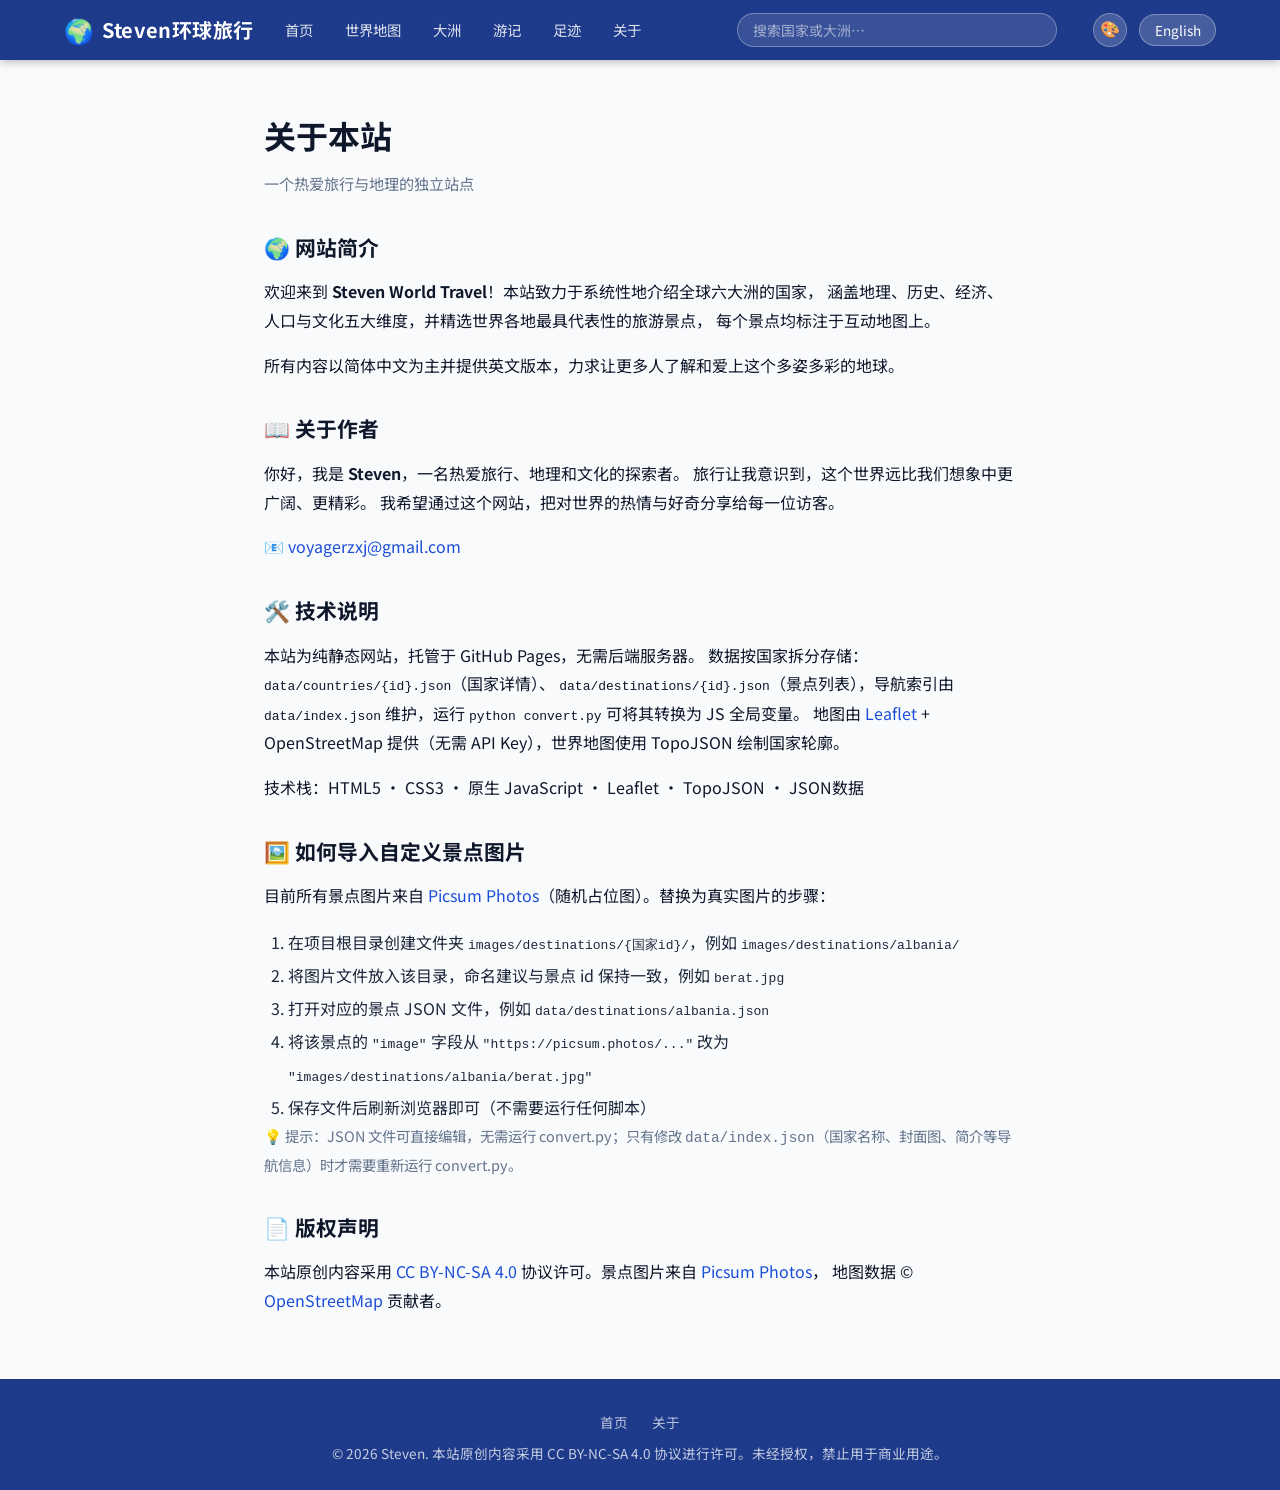
==== commit 924442bd: "Add footprint hero image, color palette switcher, floating theme panel - Footprint: add hero backgro" ====
--- a/about.html
+++ b/about.html
@@ -17,7 +17,7 @@
   <link rel="preconnect" href="https://fonts.gstatic.com" crossorigin>
   <link href="https://fonts.googleapis.com/css2?family=Noto+Sans+SC:wght@400;600;700;800&display=swap" rel="stylesheet">
   <link rel="stylesheet" href="css/style.css">
-  <script>!function(){var t=localStorage.getItem('sv-theme');document.documentElement.setAttribute('data-theme',t==='dark'?'dark':t==='light'?'light':window.matchMedia('(prefers-color-scheme:dark)').matches?'dark':'light')}();</script>
+  <script>!function(){var t=localStorage.getItem('sv-theme'),p=localStorage.getItem('sv-palette');document.documentElement.setAttribute('data-theme',t==='dark'?'dark':t==='light'?'light':window.matchMedia('(prefers-color-scheme:dark)').matches?'dark':'light');if(p&&p!=='blue')document.documentElement.setAttribute('data-palette',p)}();</script>
 </head>
 <body data-page="about">
 
--- a/css/style.css
+++ b/css/style.css
@@ -34,6 +34,21 @@
   --primary:    #3b82f6;
   --primary-dk: #1d4ed8;
 }
+
+/* ============================
+   Color Palettes
+   ============================ */
+[data-palette="green"]  { --primary: #059669; --primary-dk: #065f46; }
+[data-palette="purple"] { --primary: #7c3aed; --primary-dk: #4c1d95; }
+[data-palette="rose"]   { --primary: #e11d48; --primary-dk: #9f1239; }
+[data-palette="amber"]  { --primary: #d97706; --primary-dk: #92400e; }
+
+/* Dark mode: use lighter palette primaries for readability on dark bg */
+[data-theme="dark"]                        { --primary: #3b82f6; --primary-dk: #1d4ed8; }
+[data-theme="dark"][data-palette="green"]  { --primary: #34d399; --primary-dk: #059669; }
+[data-theme="dark"][data-palette="purple"] { --primary: #a78bfa; --primary-dk: #7c3aed; }
+[data-theme="dark"][data-palette="rose"]   { --primary: #fb7185; --primary-dk: #e11d48; }
+[data-theme="dark"][data-palette="amber"]  { --primary: #fbbf24; --primary-dk: #d97706; }
 
 /* ============================
    Reset & Base
@@ -1456,29 +1471,118 @@
 }
 
 /* ============================
-   Theme Toggle (nav)
-   ============================ */
-.theme-toggle {
-  display: flex;
-  align-items: center;
-  background: rgba(255,255,255,.12);
-  border: 1px solid rgba(255,255,255,.2);
-  border-radius: 20px;
-  padding: 2px;
-}
-.theme-btn {
-  background: transparent;
+   Theme Settings Button (nav)
+   ============================ */
+.theme-settings-btn {
+  background: rgba(255,255,255,.18);
+  border: 1px solid rgba(255,255,255,.28);
+  color: #fff;
+  width: 34px;
+  height: 34px;
+  border-radius: 50%;
+  cursor: pointer;
+  font-size: 1rem;
+  line-height: 1;
+  display: flex;
+  align-items: center;
+  justify-content: center;
+  transition: all var(--transition);
+  flex-shrink: 0;
+}
+.theme-settings-btn:hover { background: rgba(255,255,255,.3); }
+
+/* ============================
+   Theme Panel (floating)
+   ============================ */
+.theme-panel {
+  position: fixed;
+  top: 68px;
+  right: 1rem;
+  background: var(--bg-card);
+  border: 1px solid var(--border);
+  border-radius: var(--radius);
+  box-shadow: var(--shadow-lg);
+  padding: 1.2rem 1.25rem 1.25rem;
+  width: 272px;
+  display: none;
+  z-index: 5000;
+  animation: dmFadeIn .15s ease;
+}
+.theme-panel.open { display: block; }
+
+.theme-panel-hd {
+  display: flex;
+  align-items: center;
+  justify-content: space-between;
+  margin-bottom: 1.1rem;
+}
+.theme-panel-title { font-weight: 700; font-size: .97rem; }
+.theme-panel-close {
+  background: none;
   border: none;
-  color: rgba(255,255,255,.65);
   cursor: pointer;
-  padding: .2rem .42rem;
-  border-radius: 16px;
-  font-size: .82rem;
+  color: var(--text-muted);
+  font-size: .95rem;
   line-height: 1;
-  transition: all .2s ease;
-}
-.theme-btn:hover  { background: rgba(255,255,255,.18); color: #fff; }
-.theme-btn.active { background: rgba(255,255,255,.28); color: #fff; }
+  padding: .25rem;
+  border-radius: 4px;
+  transition: color var(--transition);
+}
+.theme-panel-close:hover { color: var(--text); }
+.theme-panel-sec { margin-bottom: 1.1rem; }
+.theme-panel-sec:last-child { margin-bottom: 0; }
+.theme-panel-lbl {
+  font-size: .73rem;
+  font-weight: 700;
+  color: var(--text-muted);
+  text-transform: uppercase;
+  letter-spacing: .07em;
+  margin-bottom: .55rem;
+}
+.theme-mode-row {
+  display: flex;
+  gap: .35rem;
+}
+.theme-mode-btn {
+  flex: 1;
+  background: var(--bg);
+  border: 1.5px solid var(--border);
+  color: var(--text-muted);
+  padding: .45rem .3rem;
+  border-radius: var(--radius-sm);
+  cursor: pointer;
+  font-size: .79rem;
+  font-family: var(--font-sans);
+  transition: all .15s;
+  text-align: center;
+  white-space: nowrap;
+}
+.theme-mode-btn:hover { border-color: var(--primary); color: var(--primary); }
+.theme-mode-btn.active { background: var(--primary); color: #fff; border-color: var(--primary); }
+
+.palette-row { display: flex; gap: .55rem; flex-wrap: wrap; }
+.palette-swatch {
+  width: 34px;
+  height: 34px;
+  border-radius: 50%;
+  border: 3px solid transparent;
+  cursor: pointer;
+  transition: transform .15s, box-shadow .15s;
+  outline: none;
+  position: relative;
+}
+.palette-swatch:hover { transform: scale(1.12); }
+.palette-swatch.active {
+  box-shadow: 0 0 0 2px var(--bg-card), 0 0 0 4px var(--text);
+  transform: scale(1.12);
+}
+.palette-label {
+  font-size: .7rem;
+  text-align: center;
+  color: var(--text-muted);
+  margin-top: .2rem;
+  white-space: nowrap;
+}
 
 /* ============================
    Dark-mode element overrides
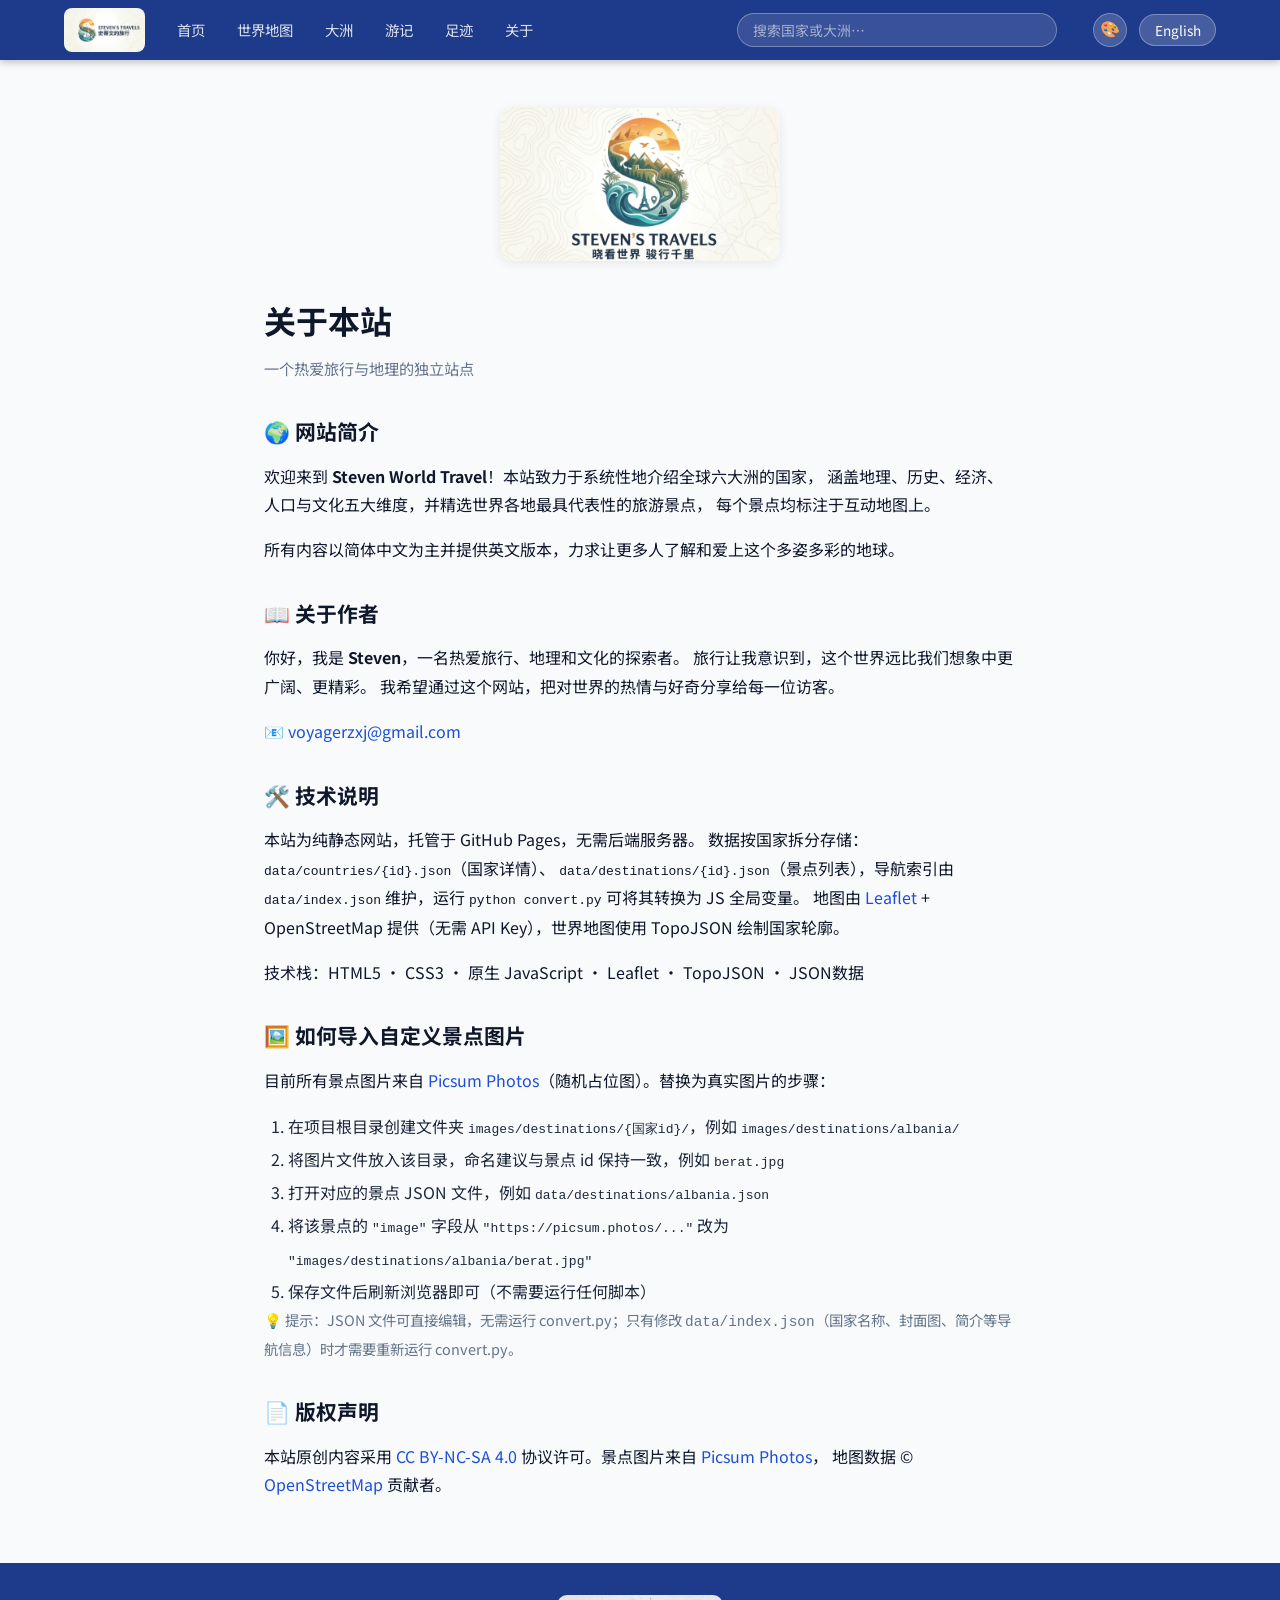
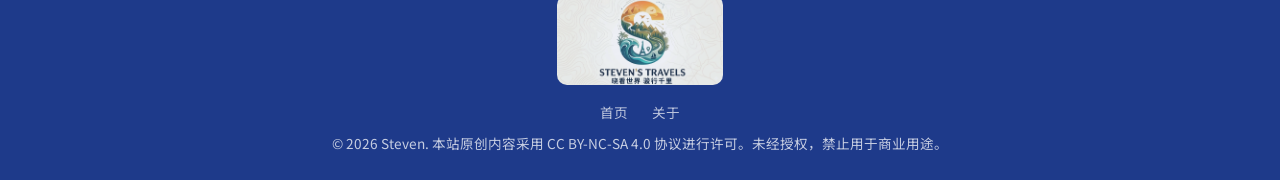
==== commit 4fbe87e4: "Integrate brand logos across the site - images/: add logo-icon.png / logo-horizontal.png / logo-vert" ====
--- a/about.html
+++ b/about.html
@@ -4,7 +4,8 @@
   <meta charset="UTF-8">
   <meta name="viewport" content="width=device-width, initial-scale=1.0">
   <title>关于 | Steven环球旅行</title>
-  <link rel="icon" type="image/svg+xml" href="favicon.svg">
+  <link rel="icon" href="images/logo-icon.png">
+  <link rel="apple-touch-icon" href="images/logo-icon.png">
   <!-- Google tag (gtag.js) -->
   <script async src="https://www.googletagmanager.com/gtag/js?id=G-HJWRL0D0HH"></script>
   <script>
@@ -37,9 +38,7 @@
     const zh = localStorage.getItem('sv-lang') !== 'en';
     document.getElementById('about-content').innerHTML = zh ? `
       <div class="about-section">
-        <img class="about-avatar"
-             src="https://picsum.photos/seed/about-avatar/240/240"
-             alt="Steven" onerror="this.style.display='none'">
+        <img class="about-brand-logo" src="images/logo-vertical.png" alt="STEVEN'S TRAVELS">
         <h1>关于本站</h1>
         <p style="color:#64748b;font-size:.95rem">一个热爱旅行与地理的独立站点</p>
 
@@ -84,9 +83,7 @@
         地图数据 © <a href="https://www.openstreetmap.org/copyright" target="_blank" style="color:#1d4ed8">OpenStreetMap</a> 贡献者。</p>
       </div>` : `
       <div class="about-section">
-        <img class="about-avatar"
-             src="https://picsum.photos/seed/about-avatar/240/240"
-             alt="Steven" onerror="this.style.display='none'">
+        <img class="about-brand-logo" src="images/logo-vertical.png" alt="STEVEN'S TRAVELS">
         <h1>About This Site</h1>
         <p style="color:#64748b;font-size:.95rem">An independent site for travel and geography enthusiasts</p>
 
--- a/css/style.css
+++ b/css/style.css
@@ -94,16 +94,27 @@
 }
 
 .nav-logo {
-  font-size: 1.25rem;
-  font-weight: 700;
-  letter-spacing: .02em;
-  white-space: nowrap;
-  display: flex;
-  align-items: center;
-  gap: .5rem;
-}
-
-.nav-logo .logo-icon { font-size: 1.5rem; }
+  display: flex;
+  align-items: center;
+  flex-shrink: 0;
+}
+
+/* Horizontal logo (desktop) */
+.nav-logo-full {
+  height: 44px;
+  width: auto;
+  border-radius: 8px;
+  display: block;
+}
+
+/* Icon-only logo (mobile ≤480px) */
+.nav-logo-icon {
+  height: 40px;
+  width: 40px;
+  border-radius: 50%;
+  object-fit: cover;
+  display: none;
+}
 
 .nav-links {
   display: flex;
@@ -590,13 +601,14 @@
    About Page
    ============================ */
 .about-section { max-width: 800px; margin: 0 auto; padding: 3rem 1.5rem; }
-.about-avatar {
-  width: 120px;
-  height: 120px;
-  border-radius: 50%;
-  object-fit: cover;
-  border: 4px solid var(--primary);
-  margin-bottom: 1.5rem;
+
+.about-brand-logo {
+  display: block;
+  max-width: 280px;
+  width: 100%;
+  margin: 0 auto 2rem;
+  border-radius: var(--radius);
+  box-shadow: var(--shadow);
 }
 .about-section h1 { font-size: 2rem; margin-bottom: .5rem; }
 .about-section h2 { font-size: 1.3rem; margin: 2rem 0 .75rem; }
@@ -622,6 +634,14 @@
   gap: .5rem;
   text-align: center;
   font-size: .85rem;
+}
+
+.footer-logo {
+  height: 90px;
+  width: auto;
+  border-radius: 10px;
+  margin-bottom: .5rem;
+  opacity: .92;
 }
 
 .footer-links { display: flex; gap: 1.5rem; flex-wrap: wrap; justify-content: center; }
@@ -841,19 +861,84 @@
 .fetch-error a { color: var(--primary); font-weight: 600; }
 
 /* ============================
+   Mobile Nav
+   ============================ */
+.nav-hamburger {
+  display: none;
+  background: rgba(255,255,255,.18);
+  border: 1px solid rgba(255,255,255,.28);
+  color: #fff;
+  width: 34px;
+  height: 34px;
+  border-radius: 6px;
+  cursor: pointer;
+  font-size: 1.15rem;
+  line-height: 1;
+  align-items: center;
+  justify-content: center;
+  flex-shrink: 0;
+  transition: background var(--transition);
+}
+.nav-hamburger:hover { background: rgba(255,255,255,.3); }
+
+.mobile-menu {
+  display: none;
+  flex-direction: column;
+  background: var(--primary-dk);
+  border-top: 1px solid rgba(255,255,255,.1);
+  padding: .75rem 1rem 1rem;
+  box-shadow: 0 8px 24px rgba(0,0,0,.3);
+}
+.mobile-menu.open { display: flex; }
+
+.mobile-menu-search {
+  padding-bottom: .75rem;
+  margin-bottom: .4rem;
+  border-bottom: 1px solid rgba(255,255,255,.12);
+}
+.mobile-menu-search .search-input {
+  width: 100%;
+  font-size: .9rem;
+  background: rgba(255,255,255,.15);
+  border-color: rgba(255,255,255,.3);
+}
+
+.mobile-menu-links { list-style: none; display: flex; flex-direction: column; gap: .1rem; }
+.mobile-menu-links a {
+  display: block;
+  color: rgba(255,255,255,.85);
+  padding: .6rem .6rem;
+  border-radius: 6px;
+  font-size: .95rem;
+  transition: background .15s;
+}
+.mobile-menu-links a:hover { background: rgba(255,255,255,.12); color: #fff; }
+
+/* ============================
    Responsive
    ============================ */
 @media (max-width: 768px) {
+  .nav-inner { gap: .6rem; padding: 0 1rem; }
   .nav-links { display: none; }
+  .nav-search { display: none; }
+  .nav-hamburger { display: flex; }
+  .nav-actions { gap: .45rem; }
   .hero { height: 320px; }
   .hero-small { height: 220px; }
   .grid-3, .grid-4 { grid-template-columns: 1fr 1fr; }
   .stats-inner { gap: 2rem; }
   .quick-facts { grid-template-columns: 1fr 1fr; }
   .country-header h1 { font-size: 1.75rem; }
+  .theme-panel { right: .75rem; width: calc(100vw - 1.5rem); max-width: 320px; }
 }
 
 @media (max-width: 480px) {
+  .nav-inner { padding: 0 .75rem; gap: .4rem; }
+  .nav-logo-full { display: none; }
+  .nav-logo-icon { display: block; }
+  .lang-btn { padding: .3rem .65rem; font-size: .8rem; }
+  .theme-settings-btn { width: 30px; height: 30px; font-size: .9rem; }
+  .nav-hamburger { width: 30px; height: 30px; }
   .grid-2, .grid-3, .grid-4 { grid-template-columns: 1fr; }
   .quick-facts { grid-template-columns: 1fr 1fr; }
   .filter-bar { gap: .4rem; }
@@ -1366,6 +1451,31 @@
    Comment Section
    ============================ */
 .comment-section { max-width: 760px; margin: 0 auto; }
+
+/* ============================
+   Footprint Map Legend
+   ============================ */
+.fp-map-legend {
+  background: var(--bg-card);
+  border: 1px solid var(--border);
+  border-radius: 8px;
+  padding: .45rem .75rem;
+  font-size: .82rem;
+  font-family: var(--font-sans);
+  color: var(--text);
+  display: flex;
+  flex-direction: column;
+  gap: .3rem;
+  box-shadow: var(--shadow);
+}
+.fp-map-legend span { display: flex; align-items: center; gap: .45rem; }
+.fp-map-legend i {
+  display: inline-block;
+  width: 14px;
+  height: 14px;
+  border-radius: 3px;
+  flex-shrink: 0;
+}
 
 /* ============================
    Footprint Page
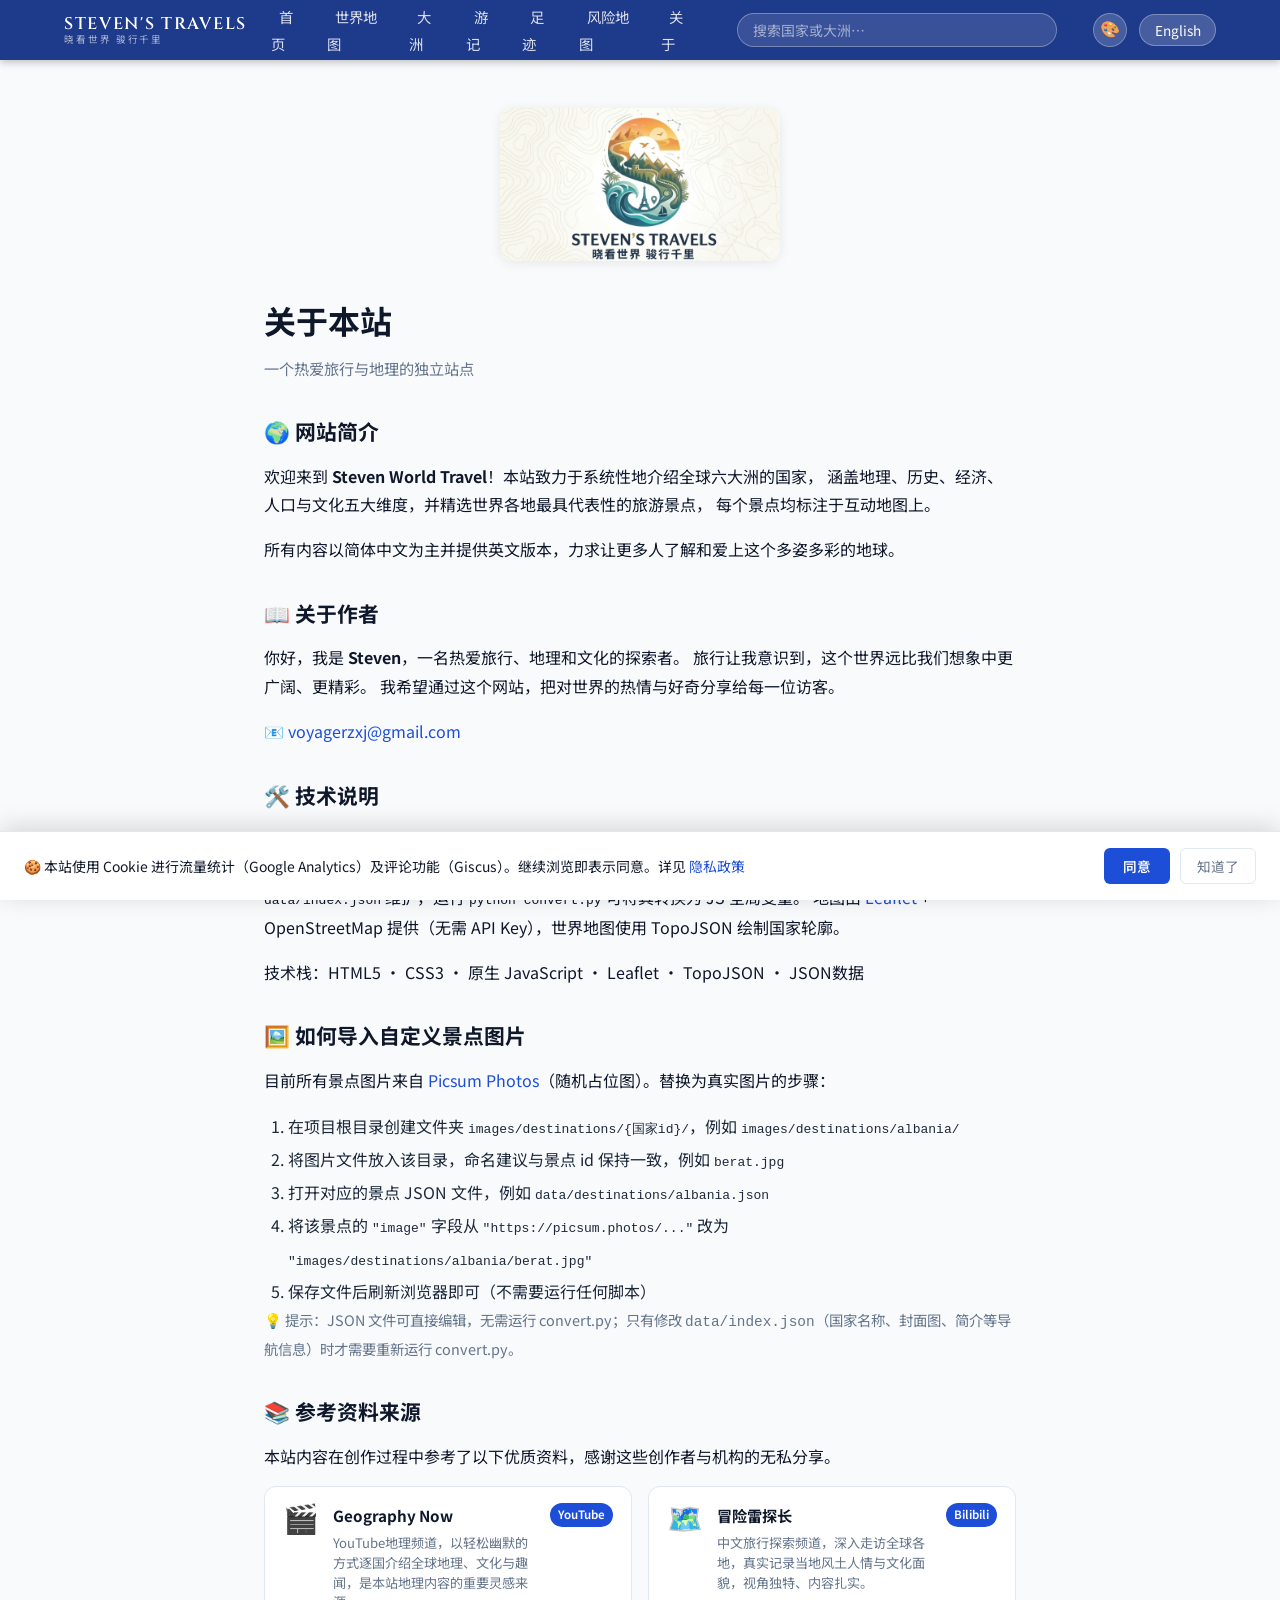
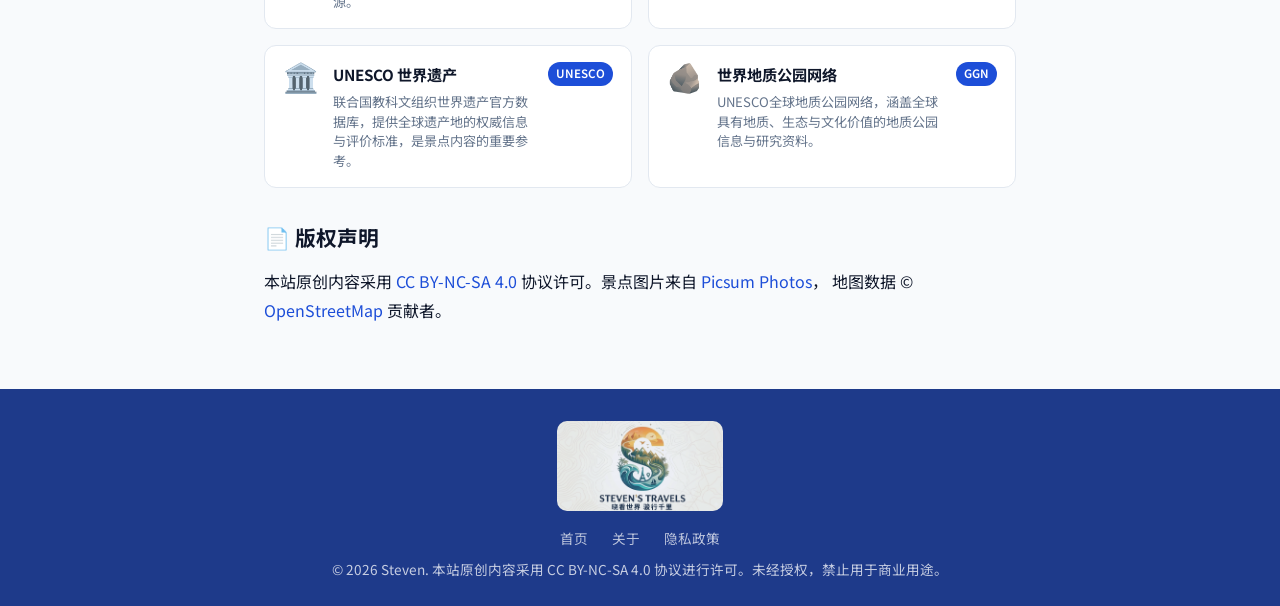
==== commit b8ed9c70: "Add travel risk map page and about page references section - New risk.html page with interactive wor" ====
--- a/about.html
+++ b/about.html
@@ -75,6 +75,43 @@
         </ol>
         <p style="color:#64748b;font-size:.9rem">💡 提示：JSON 文件可直接编辑，无需运行 convert.py；只有修改 <code>data/index.json</code>（国家名称、封面图、简介等导航信息）时才需要重新运行 convert.py。</p>
 
+        <h2>📚 参考资料来源</h2>
+        <p>本站内容在创作过程中参考了以下优质资料，感谢这些创作者与机构的无私分享。</p>
+        <div class="ref-grid">
+          <a class="ref-card" href="https://www.youtube.com/@GeographyNow" target="_blank" rel="noopener">
+            <div class="ref-card-icon">🎬</div>
+            <div class="ref-card-body">
+              <div class="ref-card-name">Geography Now</div>
+              <div class="ref-card-desc">YouTube地理频道，以轻松幽默的方式逐国介绍全球地理、文化与趣闻，是本站地理内容的重要灵感来源。</div>
+            </div>
+            <span class="ref-card-tag">YouTube</span>
+          </a>
+          <a class="ref-card" href="https://space.bilibili.com/37974444" target="_blank" rel="noopener">
+            <div class="ref-card-icon">🗺️</div>
+            <div class="ref-card-body">
+              <div class="ref-card-name">冒险雷探长</div>
+              <div class="ref-card-desc">中文旅行探索频道，深入走访全球各地，真实记录当地风土人情与文化面貌，视角独特、内容扎实。</div>
+            </div>
+            <span class="ref-card-tag">Bilibili</span>
+          </a>
+          <a class="ref-card" href="https://whc.unesco.org" target="_blank" rel="noopener">
+            <div class="ref-card-icon">🏛️</div>
+            <div class="ref-card-body">
+              <div class="ref-card-name">UNESCO 世界遗产</div>
+              <div class="ref-card-desc">联合国教科文组织世界遗产官方数据库，提供全球遗产地的权威信息与评价标准，是景点内容的重要参考。</div>
+            </div>
+            <span class="ref-card-tag">UNESCO</span>
+          </a>
+          <a class="ref-card" href="https://www.globalgeoparksnetwork.org" target="_blank" rel="noopener">
+            <div class="ref-card-icon">🪨</div>
+            <div class="ref-card-body">
+              <div class="ref-card-name">世界地质公园网络</div>
+              <div class="ref-card-desc">UNESCO全球地质公园网络，涵盖全球具有地质、生态与文化价值的地质公园信息与研究资料。</div>
+            </div>
+            <span class="ref-card-tag">GGN</span>
+          </a>
+        </div>
+
         <h2>📄 版权声明</h2>
         <p>本站原创内容采用
         <a href="https://creativecommons.org/licenses/by-nc-sa/4.0/deed.zh" target="_blank" style="color:#1d4ed8">CC BY-NC-SA 4.0</a>
@@ -119,6 +156,43 @@
         </ol>
         <p style="color:#64748b;font-size:.9rem">💡 Tip: destination JSON files can be edited directly without running any script. Only <code>data/index.json</code> changes (country names, cover images, briefs) require re-running <code>python convert.py</code>.</p>
 
+        <h2>📚 References & Sources</h2>
+        <p>The following resources informed the content on this site. Thanks to all creators and institutions for sharing their knowledge.</p>
+        <div class="ref-grid">
+          <a class="ref-card" href="https://www.youtube.com/@GeographyNow" target="_blank" rel="noopener">
+            <div class="ref-card-icon">🎬</div>
+            <div class="ref-card-body">
+              <div class="ref-card-name">Geography Now</div>
+              <div class="ref-card-desc">A YouTube channel covering every country on Earth with engaging geography, culture and trivia — a key inspiration for this site.</div>
+            </div>
+            <span class="ref-card-tag">YouTube</span>
+          </a>
+          <a class="ref-card" href="https://space.bilibili.com/37974444" target="_blank" rel="noopener">
+            <div class="ref-card-icon">🗺️</div>
+            <div class="ref-card-body">
+              <div class="ref-card-name">冒险雷探长</div>
+              <div class="ref-card-desc">A Chinese travel documentary channel exploring countries worldwide, offering authentic ground-level perspectives on local life and culture.</div>
+            </div>
+            <span class="ref-card-tag">Bilibili</span>
+          </a>
+          <a class="ref-card" href="https://whc.unesco.org" target="_blank" rel="noopener">
+            <div class="ref-card-icon">🏛️</div>
+            <div class="ref-card-body">
+              <div class="ref-card-name">UNESCO World Heritage</div>
+              <div class="ref-card-desc">The official UNESCO World Heritage database — authoritative information on heritage sites, criteria and conservation status worldwide.</div>
+            </div>
+            <span class="ref-card-tag">UNESCO</span>
+          </a>
+          <a class="ref-card" href="https://www.globalgeoparksnetwork.org" target="_blank" rel="noopener">
+            <div class="ref-card-icon">🪨</div>
+            <div class="ref-card-body">
+              <div class="ref-card-name">Global Geoparks Network</div>
+              <div class="ref-card-desc">The UNESCO Global Geoparks Network, covering geoparks of outstanding geological, ecological and cultural significance worldwide.</div>
+            </div>
+            <span class="ref-card-tag">GGN</span>
+          </a>
+        </div>
+
         <h2>📄 License</h2>
         <p>Original content licensed under
         <a href="https://creativecommons.org/licenses/by-nc-sa/4.0/" target="_blank" style="color:#1d4ed8">CC BY-NC-SA 4.0</a>.
--- a/css/style.css
+++ b/css/style.css
@@ -1,3 +1,5 @@
+@import url('https://fonts.googleapis.com/css2?family=Cinzel:wght@400;600;700&display=swap');
+
 /* ============================
    CSS Custom Properties
    ============================ */
@@ -95,25 +97,31 @@
 
 .nav-logo {
   display: flex;
-  align-items: center;
+  flex-direction: column;
+  align-items: flex-start;
+  gap: .05rem;
   flex-shrink: 0;
-}
-
-/* Horizontal logo (desktop) */
-.nav-logo-full {
-  height: 44px;
-  width: auto;
-  border-radius: 8px;
-  display: block;
-}
-
-/* Icon-only logo (mobile ≤480px) */
-.nav-logo-icon {
-  height: 40px;
-  width: 40px;
-  border-radius: 50%;
-  object-fit: cover;
-  display: none;
+  text-decoration: none;
+}
+
+.nav-logo-text {
+  font-family: 'Cinzel', Georgia, serif;
+  font-size: 1.05rem;
+  font-weight: 600;
+  letter-spacing: .1em;
+  color: #fff;
+  line-height: 1.15;
+  white-space: nowrap;
+}
+
+.nav-logo-slogan {
+  font-size: .6rem;
+  letter-spacing: .2em;
+  color: rgba(255,255,255,.65);
+  font-family: var(--font-sans);
+  font-weight: 400;
+  line-height: 1;
+  white-space: nowrap;
 }
 
 .nav-links {
@@ -934,8 +942,8 @@
 
 @media (max-width: 480px) {
   .nav-inner { padding: 0 .75rem; gap: .4rem; }
-  .nav-logo-full { display: none; }
-  .nav-logo-icon { display: block; }
+  .nav-logo-text { font-size: .82rem; letter-spacing: .06em; }
+  .nav-logo-slogan { display: none; }
   .lang-btn { padding: .3rem .65rem; font-size: .8rem; }
   .theme-settings-btn { width: 30px; height: 30px; font-size: .9rem; }
   .nav-hamburger { width: 30px; height: 30px; }
@@ -968,7 +976,7 @@
    Continent Map
    ============================ */
 .continent-map-container {
-  height: 340px;
+  height: 420px;
   border-radius: var(--radius);
   overflow: hidden;
   border: 1px solid var(--border);
@@ -978,8 +986,10 @@
 }
 
 @media (max-width: 600px) {
-  .continent-map-container { height: 240px; }
-}
+  .continent-map-container { height: 260px; }
+}
+
+.continent-map-container .leaflet-interactive { cursor: pointer; }
 
 /* ============================
    Entry Cards (Homepage)
@@ -1501,6 +1511,53 @@
 .fp-country-chip.visited  { background: #dbeafe; color: #1e40af; border: 1px solid #bfdbfe; }
 .fp-country-chip.wishlist { background: #fef3c7; color: #92400e; border: 1px solid #fde68a; }
 
+/* Risk level chips */
+.fp-country-chip.risk-chip-extreme { background: #fee2e2; color: #991b1b; border: 1px solid #fecaca; }
+.fp-country-chip.risk-chip-high    { background: #ffedd5; color: #9a3412; border: 1px solid #fdba74; }
+.fp-country-chip.risk-chip-medium  { background: #fef9c3; color: #854d0e; border: 1px solid #fef08a; }
+.fp-country-chip.risk-chip-low     { background: #dcfce7; color: #166534; border: 1px solid #bbf7d0; }
+
+/* ============================
+   Reference Cards (About page)
+   ============================ */
+.ref-grid {
+  display: grid;
+  grid-template-columns: repeat(auto-fill, minmax(260px, 1fr));
+  gap: 1rem;
+  margin-top: 1rem;
+}
+.ref-card {
+  display: flex;
+  align-items: flex-start;
+  gap: .9rem;
+  padding: 1rem 1.1rem;
+  border: 1px solid var(--border);
+  border-radius: var(--radius);
+  background: var(--bg-card);
+  text-decoration: none;
+  color: var(--text);
+  transition: box-shadow .2s, border-color .2s;
+}
+.ref-card:hover {
+  box-shadow: var(--shadow);
+  border-color: var(--primary);
+}
+.ref-card-icon { font-size: 1.8rem; line-height: 1; flex-shrink: 0; }
+.ref-card-body { flex: 1; min-width: 0; }
+.ref-card-name { font-weight: 700; font-size: .95rem; color: var(--text); margin-bottom: .25rem; }
+.ref-card-desc { font-size: .82rem; color: var(--text-muted); line-height: 1.5; }
+.ref-card-tag  {
+  font-size: .72rem;
+  font-weight: 600;
+  padding: 2px 8px;
+  border-radius: 99px;
+  background: var(--primary);
+  color: #fff;
+  align-self: flex-start;
+  flex-shrink: 0;
+  white-space: nowrap;
+}
+
 /* ============================
    Cuisine Section
    ============================ */
@@ -1708,6 +1765,10 @@
 [data-theme="dark"] .dest-modal-tip-label  { color: #fbbf24; }
 [data-theme="dark"] .fp-country-chip.visited  { background: #1e3a5f; color: #93c5fd; border-color: #1d4ed8; }
 [data-theme="dark"] .fp-country-chip.wishlist { background: #2d1800; color: #fbbf24; border-color: #92400e; }
+[data-theme="dark"] .fp-country-chip.risk-chip-extreme { background: #450a0a; color: #fca5a5; border-color: #991b1b; }
+[data-theme="dark"] .fp-country-chip.risk-chip-high    { background: #431407; color: #fdba74; border-color: #c2410c; }
+[data-theme="dark"] .fp-country-chip.risk-chip-medium  { background: #3b2600; color: #fde047; border-color: #ca8a04; }
+[data-theme="dark"] .fp-country-chip.risk-chip-low     { background: #052e16; color: #86efac; border-color: #16a34a; }
 [data-theme="dark"] .bt-opt     { background: #14532d; color: #86efac; }
 [data-theme="dark"] .bt-good    { background: #422006; color: #fde047; }
 [data-theme="dark"] .bt-avoid   { background: #450a0a; color: #fca5a5; }
@@ -1722,3 +1783,148 @@
 [data-theme="dark"] .fetch-error     { background: #2d1b00; border-color: #92400e; }
 [data-theme="dark"] .fetch-error h3  { color: #fb923c; }
 [data-theme="dark"] .fetch-error p   { color: #fdba74; }
+
+/* ============================
+   Privacy Page
+   ============================ */
+.privacy-page { max-width: 820px; margin: 0 auto; padding: 2.5rem 1.5rem 4rem; }
+
+.privacy-hero {
+  text-align: center;
+  padding: 2.5rem 1rem 2rem;
+  margin-bottom: 2rem;
+  border-bottom: 1px solid var(--border);
+}
+.privacy-hero h1 { font-size: 1.9rem; font-weight: 800; margin-bottom: .4rem; }
+.privacy-hero p  { color: var(--text-muted); font-size: .9rem; }
+
+.privacy-toc {
+  background: var(--bg);
+  border: 1px solid var(--border);
+  border-radius: var(--radius);
+  padding: 1.1rem 1.4rem;
+  margin-bottom: 2.5rem;
+  display: flex;
+  flex-direction: column;
+  gap: .35rem;
+}
+.privacy-toc strong { font-size: .8rem; text-transform: uppercase; letter-spacing: .07em; color: var(--text-muted); margin-bottom: .2rem; }
+.privacy-toc a { font-size: .9rem; color: var(--primary); }
+.privacy-toc a:hover { text-decoration: underline; }
+
+.privacy-body section {
+  margin-bottom: 2.5rem;
+  scroll-margin-top: 80px;
+}
+.privacy-body h2 {
+  font-size: 1.2rem;
+  font-weight: 700;
+  margin-bottom: .9rem;
+  padding-bottom: .45rem;
+  border-bottom: 2px solid var(--primary);
+  display: inline-block;
+}
+.privacy-body p  { margin-bottom: .85rem; line-height: 1.85; color: var(--text); }
+.privacy-body ul { padding-left: 1.4rem; margin-bottom: .85rem; }
+.privacy-body li { line-height: 1.85; margin-bottom: .3rem; }
+.privacy-body a  { color: var(--primary); }
+.privacy-body a:hover { text-decoration: underline; }
+
+.cookie-table {
+  border: 1px solid var(--border);
+  border-radius: var(--radius-sm);
+  overflow: hidden;
+  margin: 1rem 0 1.2rem;
+  font-size: .85rem;
+}
+.cookie-row {
+  display: grid;
+  grid-template-columns: 1.2fr 1.4fr 2fr 1.4fr;
+  gap: 0;
+  border-bottom: 1px solid var(--border);
+  padding: .55rem .9rem;
+}
+.cookie-row:last-child { border-bottom: none; }
+.cookie-header { background: var(--bg); font-weight: 700; font-size: .78rem; text-transform: uppercase; letter-spacing: .05em; color: var(--text-muted); }
+.cookie-row code { font-size: .8rem; background: var(--bg); padding: .1rem .3rem; border-radius: 4px; }
+
+@media (max-width: 600px) {
+  .cookie-row { grid-template-columns: 1fr 1fr; row-gap: .2rem; }
+  .cookie-header span:nth-child(3), .cookie-header span:nth-child(4),
+  .cookie-row span:nth-child(4) { display: none; }
+}
+
+.third-list { display: flex; flex-direction: column; gap: 1rem; margin: 1rem 0; }
+.third-item {
+  background: var(--bg);
+  border: 1px solid var(--border);
+  border-radius: var(--radius-sm);
+  padding: 1rem 1.1rem;
+}
+.third-name { font-weight: 700; margin-bottom: .3rem; }
+.third-desc { font-size: .88rem; color: var(--text-muted); line-height: 1.65; margin-bottom: .5rem; }
+.third-item a { font-size: .85rem; color: var(--primary); }
+
+/* ============================
+   Cookie Consent Banner
+   ============================ */
+.cookie-banner {
+  position: fixed;
+  bottom: 0;
+  left: 0;
+  right: 0;
+  background: var(--bg-card);
+  border-top: 1px solid var(--border);
+  box-shadow: 0 -4px 24px rgba(0,0,0,.15);
+  z-index: 6000;
+  padding: 1rem 1.5rem;
+  display: flex;
+  align-items: center;
+  gap: 1.25rem;
+  flex-wrap: wrap;
+  animation: slideUpBanner .3s ease;
+}
+@keyframes slideUpBanner { from { transform: translateY(100%); } to { transform: translateY(0); } }
+
+.cookie-banner-text {
+  flex: 1;
+  min-width: 200px;
+  font-size: .87rem;
+  color: var(--text);
+  line-height: 1.6;
+}
+.cookie-banner-text a { color: var(--primary); }
+.cookie-banner-text a:hover { text-decoration: underline; }
+
+.cookie-banner-actions { display: flex; gap: .6rem; flex-shrink: 0; flex-wrap: wrap; }
+.cookie-accept-btn {
+  background: var(--primary);
+  color: #fff;
+  border: none;
+  padding: .45rem 1.2rem;
+  border-radius: 6px;
+  cursor: pointer;
+  font-size: .85rem;
+  font-family: var(--font-sans);
+  font-weight: 600;
+  transition: background var(--transition);
+}
+.cookie-accept-btn:hover { background: var(--primary-dk); }
+.cookie-dismiss-btn {
+  background: transparent;
+  border: 1px solid var(--border);
+  color: var(--text-muted);
+  padding: .45rem 1rem;
+  border-radius: 6px;
+  cursor: pointer;
+  font-size: .85rem;
+  font-family: var(--font-sans);
+  transition: all var(--transition);
+}
+.cookie-dismiss-btn:hover { border-color: var(--text-muted); color: var(--text); }
+
+@media (max-width: 600px) {
+  .cookie-banner { padding: .9rem 1rem; gap: .8rem; }
+  .cookie-banner-actions { width: 100%; }
+  .cookie-accept-btn, .cookie-dismiss-btn { flex: 1; text-align: center; }
+}
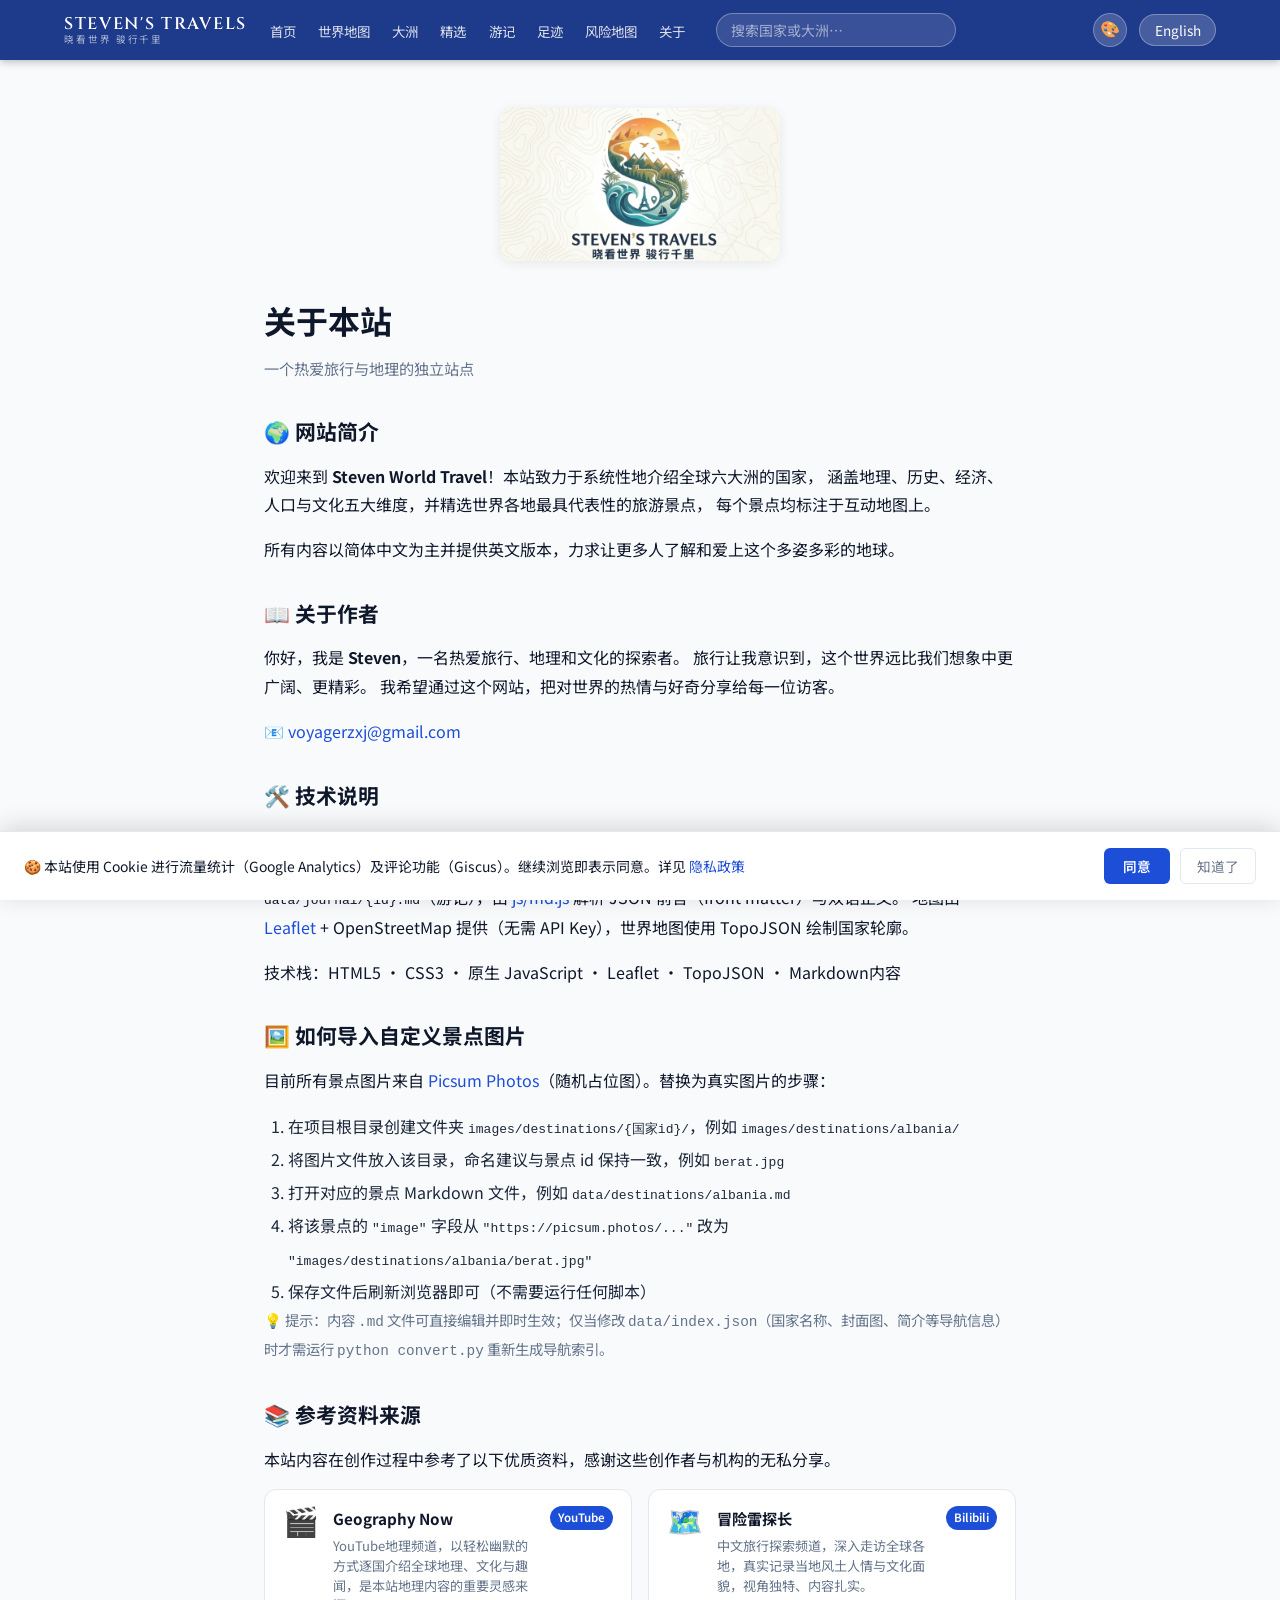
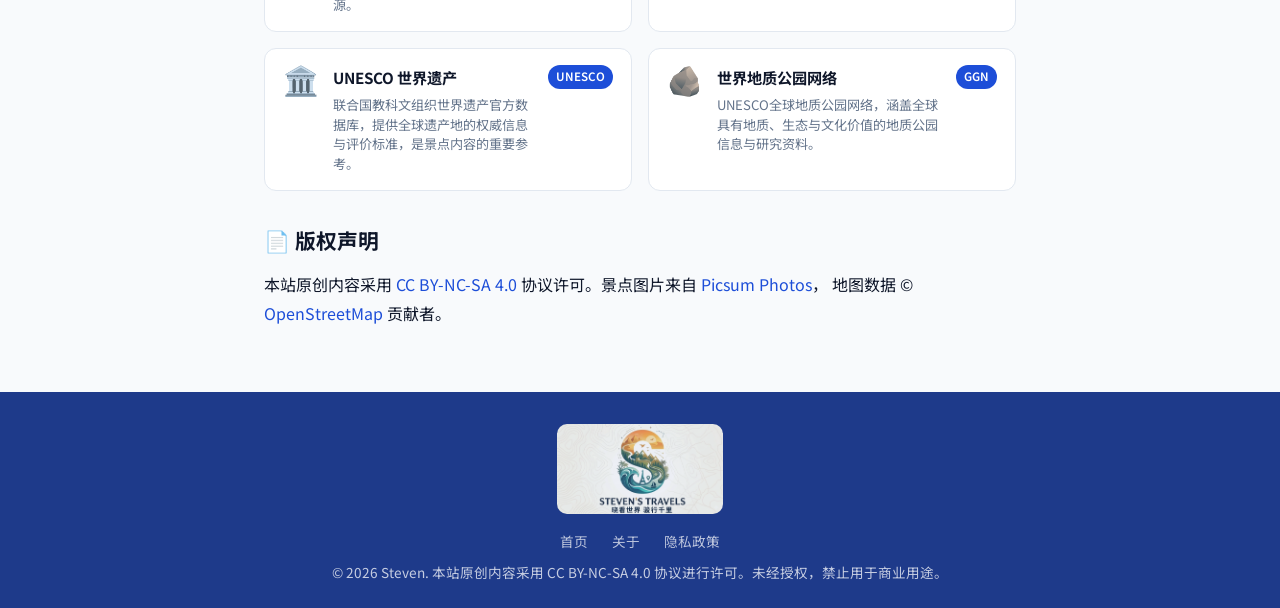
==== commit 8b26ce64: "Migrate all content to Markdown, rendered live in the browser Store all site content as .md files (J" ====
--- a/about.html
+++ b/about.html
@@ -32,6 +32,7 @@
 
   <script src="data/index.js"></script>
   <script src="data/coords.js"></script>
+  <script src="js/md.js"></script>
   <script src="js/app.js"></script>
   <script>
   document.addEventListener('DOMContentLoaded', () => {
@@ -56,24 +57,26 @@
 
         <h2>🛠️ 技术说明</h2>
         <p>本站为纯静态网站，托管于 GitHub Pages，无需后端服务器。
-        数据按国家拆分存储：<code>data/countries/{id}.json</code>（国家详情）、
-        <code>data/destinations/{id}.json</code>（景点列表），导航索引由
-        <code>data/index.json</code> 维护，运行 <code>python convert.py</code>
-        可将其转换为 JS 全局变量。
+        所有内容以 <strong>Markdown（.md）文件</strong>存储，浏览器实时渲染：
+        <code>data/countries/{id}.md</code>（国家详情）、
+        <code>data/destinations/{id}.md</code>（景点列表）、
+        <code>data/journal/{id}.md</code>（游记），由
+        <a href="https://github.com" target="_blank" style="color:#1d4ed8">js/md.js</a>
+        解析 JSON 前言（front matter）与双语正文。
         地图由 <a href="https://leafletjs.com" target="_blank" style="color:#1d4ed8">Leaflet</a>
         + OpenStreetMap 提供（无需 API Key），世界地图使用 TopoJSON 绘制国家轮廓。</p>
-        <p>技术栈：HTML5 · CSS3 · 原生 JavaScript · Leaflet · TopoJSON · JSON数据</p>
+        <p>技术栈：HTML5 · CSS3 · 原生 JavaScript · Leaflet · TopoJSON · Markdown内容</p>
 
         <h2>🖼️ 如何导入自定义景点图片</h2>
         <p>目前所有景点图片来自 <a href="https://picsum.photos" target="_blank" style="color:#1d4ed8">Picsum Photos</a>（随机占位图）。替换为真实图片的步骤：</p>
         <ol style="padding-left:1.5rem;color:#1e293b;line-height:2">
           <li>在项目根目录创建文件夹 <code>images/destinations/{国家id}/</code>，例如 <code>images/destinations/albania/</code></li>
           <li>将图片文件放入该目录，命名建议与景点 id 保持一致，例如 <code>berat.jpg</code></li>
-          <li>打开对应的景点 JSON 文件，例如 <code>data/destinations/albania.json</code></li>
+          <li>打开对应的景点 Markdown 文件，例如 <code>data/destinations/albania.md</code></li>
           <li>将该景点的 <code>"image"</code> 字段从 <code>"https://picsum.photos/..."</code> 改为 <code>"images/destinations/albania/berat.jpg"</code></li>
           <li>保存文件后刷新浏览器即可（不需要运行任何脚本）</li>
         </ol>
-        <p style="color:#64748b;font-size:.9rem">💡 提示：JSON 文件可直接编辑，无需运行 convert.py；只有修改 <code>data/index.json</code>（国家名称、封面图、简介等导航信息）时才需要重新运行 convert.py。</p>
+        <p style="color:#64748b;font-size:.9rem">💡 提示：内容 <code>.md</code> 文件可直接编辑并即时生效；仅当修改 <code>data/index.json</code>（国家名称、封面图、简介等导航信息）时才需运行 <code>python convert.py</code> 重新生成导航索引。</p>
 
         <h2>📚 参考资料来源</h2>
         <p>本站内容在创作过程中参考了以下优质资料，感谢这些创作者与机构的无私分享。</p>
@@ -136,25 +139,26 @@
         <p>📧 <a href="mailto:voyagerzxj@gmail.com" style="color:#1d4ed8">voyagerzxj@gmail.com</a></p>
 
         <h2>🛠️ Technical Notes</h2>
-        <p>A fully static website on GitHub Pages. Data is split per country:
-        <code>data/countries/{id}.json</code> (country detail) and
-        <code>data/destinations/{id}.json</code> (destination lists).
-        The navigation index lives in <code>data/index.json</code>; run
-        <code>python convert.py</code> to regenerate <code>data/index.js</code>.
+        <p>A fully static website on GitHub Pages. All content is stored as
+        <strong>Markdown (.md) files</strong> rendered live in the browser:
+        <code>data/countries/{id}.md</code> (country detail),
+        <code>data/destinations/{id}.md</code> (destination lists) and
+        <code>data/journal/{id}.md</code> (travel journal) — parsed by
+        <code>js/md.js</code> (JSON front matter + bilingual Markdown body).
         Maps powered by <a href="https://leafletjs.com" target="_blank" style="color:#1d4ed8">Leaflet</a>
         + OpenStreetMap (no API key required). World map uses TopoJSON country polygons.</p>
-        <p>Stack: HTML5 · CSS3 · Vanilla JS · Leaflet · TopoJSON · JSON data</p>
+        <p>Stack: HTML5 · CSS3 · Vanilla JS · Leaflet · TopoJSON · Markdown content</p>
 
         <h2>🖼️ How to Add Custom Destination Images</h2>
         <p>Currently all images use <a href="https://picsum.photos" target="_blank" style="color:#1d4ed8">Picsum Photos</a> placeholders. To replace them:</p>
         <ol style="padding-left:1.5rem;color:#1e293b;line-height:2">
           <li>Create <code>images/destinations/{country-id}/</code>, e.g. <code>images/destinations/albania/</code></li>
           <li>Place image files there, named after the destination id, e.g. <code>berat.jpg</code></li>
-          <li>Open the destination JSON file, e.g. <code>data/destinations/albania.json</code></li>
+          <li>Open the destination Markdown file, e.g. <code>data/destinations/albania.md</code></li>
           <li>Change the <code>"image"</code> field from <code>"https://picsum.photos/..."</code> to <code>"images/destinations/albania/berat.jpg"</code></li>
           <li>Save and refresh — no script needed</li>
         </ol>
-        <p style="color:#64748b;font-size:.9rem">💡 Tip: destination JSON files can be edited directly without running any script. Only <code>data/index.json</code> changes (country names, cover images, briefs) require re-running <code>python convert.py</code>.</p>
+        <p style="color:#64748b;font-size:.9rem">💡 Tip: content <code>.md</code> files can be edited directly and take effect instantly. Only <code>data/index.json</code> changes (country names, cover images, briefs) require re-running <code>python convert.py</code>.</p>
 
         <h2>📚 References & Sources</h2>
         <p>The following resources informed the content on this site. Thanks to all creators and institutions for sharing their knowledge.</p>
--- a/css/style.css
+++ b/css/style.css
@@ -92,7 +92,7 @@
   height: 60px;
   display: flex;
   align-items: center;
-  gap: 1.5rem;
+  gap: 1rem;
 }
 
 .nav-logo {
@@ -126,16 +126,17 @@
 
 .nav-links {
   display: flex;
-  gap: 1rem;
+  gap: .55rem;
   list-style: none;
-  flex: 1;
+  flex-shrink: 0;
 }
 
 .nav-links a {
   color: rgba(255,255,255,.85);
-  font-size: .9rem;
-  padding: .25rem .5rem;
-  border-radius: 6px;
+  font-size: .84rem;
+  padding: .22rem .42rem;
+  border-radius: 5px;
+  white-space: nowrap;
   transition: all var(--transition);
 }
 
@@ -416,6 +417,9 @@
   color: var(--text);
   max-width: 820px;
 }
+.info-text p { margin: 0 0 1rem; }
+.info-text p:last-child { margin-bottom: 0; }
+.info-text ul { margin: 0 0 1rem; padding-left: 1.4rem; }
 
 /* ============================
    Map
@@ -710,8 +714,8 @@
    ============================ */
 .nav-search {
   flex: 1;
-  max-width: 320px;
-  margin: 0 .75rem;
+  max-width: 240px;
+  margin: 0 .5rem;
 }
 
 .search-wrap {
@@ -925,11 +929,21 @@
 /* ============================
    Responsive
    ============================ */
+/* ── Nav: hide search on medium desktops to save space ── */
+@media (min-width: 1024px) and (max-width: 1279px) {
+  .nav-search { display: none; }
+}
+
+/* ── Nav: collapse to hamburger on tablets / small laptops ── */
+@media (max-width: 1023px) {
+  .nav-links    { display: none; }
+  .nav-search   { display: none; }
+  .nav-hamburger { display: flex; }
+}
+
+/* ── Layout: tablet-and-below tweaks ── */
 @media (max-width: 768px) {
   .nav-inner { gap: .6rem; padding: 0 1rem; }
-  .nav-links { display: none; }
-  .nav-search { display: none; }
-  .nav-hamburger { display: flex; }
   .nav-actions { gap: .45rem; }
   .hero { height: 320px; }
   .hero-small { height: 220px; }
@@ -1556,6 +1570,149 @@
   align-self: flex-start;
   flex-shrink: 0;
   white-space: nowrap;
+}
+
+/* ============================
+   Top Picks Page
+   ============================ */
+.top-filters {
+  display: flex;
+  flex-wrap: wrap;
+  gap: .5rem;
+  margin-bottom: .25rem;
+}
+.top-filter-btn {
+  padding: .38rem .9rem;
+  border-radius: 99px;
+  border: 1.5px solid var(--border);
+  background: var(--bg-card);
+  color: var(--text-muted);
+  font-size: .83rem;
+  font-weight: 500;
+  cursor: pointer;
+  transition: border-color .18s, color .18s, background .18s;
+  font-family: inherit;
+}
+.top-filter-btn:hover  { border-color: var(--primary); color: var(--primary); }
+.top-filter-btn.active { background: var(--primary); border-color: var(--primary); color: #fff; }
+
+.top-grid {
+  display: grid;
+  grid-template-columns: repeat(auto-fill, minmax(300px, 1fr));
+  gap: 1.25rem;
+}
+
+.top-card {
+  position: relative;
+  border-radius: var(--radius);
+  overflow: hidden;
+  aspect-ratio: 4 / 3;
+  background: #1e293b;
+  box-shadow: var(--shadow);
+  transition: transform .25s, box-shadow .25s;
+  text-decoration: none;
+  display: block;
+  cursor: pointer;
+}
+.top-card:hover {
+  transform: translateY(-5px);
+  box-shadow: 0 16px 40px rgba(0,0,0,.22);
+}
+
+.top-card-img {
+  position: absolute;
+  inset: 0;
+  width: 100%;
+  height: 100%;
+  object-fit: cover;
+  transition: transform .4s ease;
+}
+.top-card:hover .top-card-img { transform: scale(1.06); }
+
+.top-card-overlay {
+  position: absolute;
+  inset: 0;
+  background: linear-gradient(to top, rgba(0,0,0,.8) 0%, rgba(0,0,0,.3) 55%, rgba(0,0,0,.08) 100%);
+}
+
+.top-card-badge {
+  position: absolute;
+  top: .75rem;
+  left: .75rem;
+  background: rgba(0,0,0,.45);
+  backdrop-filter: blur(6px);
+  -webkit-backdrop-filter: blur(6px);
+  color: #fff;
+  font-size: .75rem;
+  font-weight: 600;
+  padding: .25rem .65rem;
+  border-radius: 99px;
+  line-height: 1.4;
+}
+
+.top-card-rank {
+  position: absolute;
+  top: .75rem;
+  right: .75rem;
+  background: var(--primary);
+  color: #fff;
+  font-size: .72rem;
+  font-weight: 700;
+  width: 1.75rem;
+  height: 1.75rem;
+  border-radius: 50%;
+  display: flex;
+  align-items: center;
+  justify-content: center;
+  box-shadow: 0 2px 8px rgba(0,0,0,.3);
+}
+
+.top-card-body {
+  position: absolute;
+  bottom: 0;
+  left: 0;
+  right: 0;
+  padding: 1rem 1.1rem 1.1rem;
+}
+
+.top-card-title {
+  font-size: 1.1rem;
+  font-weight: 700;
+  color: #fff;
+  margin-bottom: .35rem;
+  text-shadow: 0 1px 4px rgba(0,0,0,.6);
+  line-height: 1.3;
+}
+
+.top-card-desc {
+  font-size: .8rem;
+  color: rgba(255,255,255,.88);
+  line-height: 1.55;
+  display: -webkit-box;
+  -webkit-line-clamp: 2;
+  -webkit-box-orient: vertical;
+  overflow: hidden;
+  text-shadow: 0 1px 3px rgba(0,0,0,.5);
+  margin-bottom: .5rem;
+}
+
+.top-card-tags { display: flex; flex-wrap: wrap; gap: .3rem; }
+
+.top-card-tag {
+  background: rgba(255,255,255,.2);
+  backdrop-filter: blur(4px);
+  -webkit-backdrop-filter: blur(4px);
+  color: rgba(255,255,255,.95);
+  font-size: .68rem;
+  font-weight: 500;
+  padding: .15rem .52rem;
+  border-radius: 99px;
+  letter-spacing: .02em;
+}
+
+@media (max-width: 600px) {
+  .top-grid { grid-template-columns: 1fr; }
+  .top-card  { aspect-ratio: 16 / 9; }
 }
 
 /* ============================
